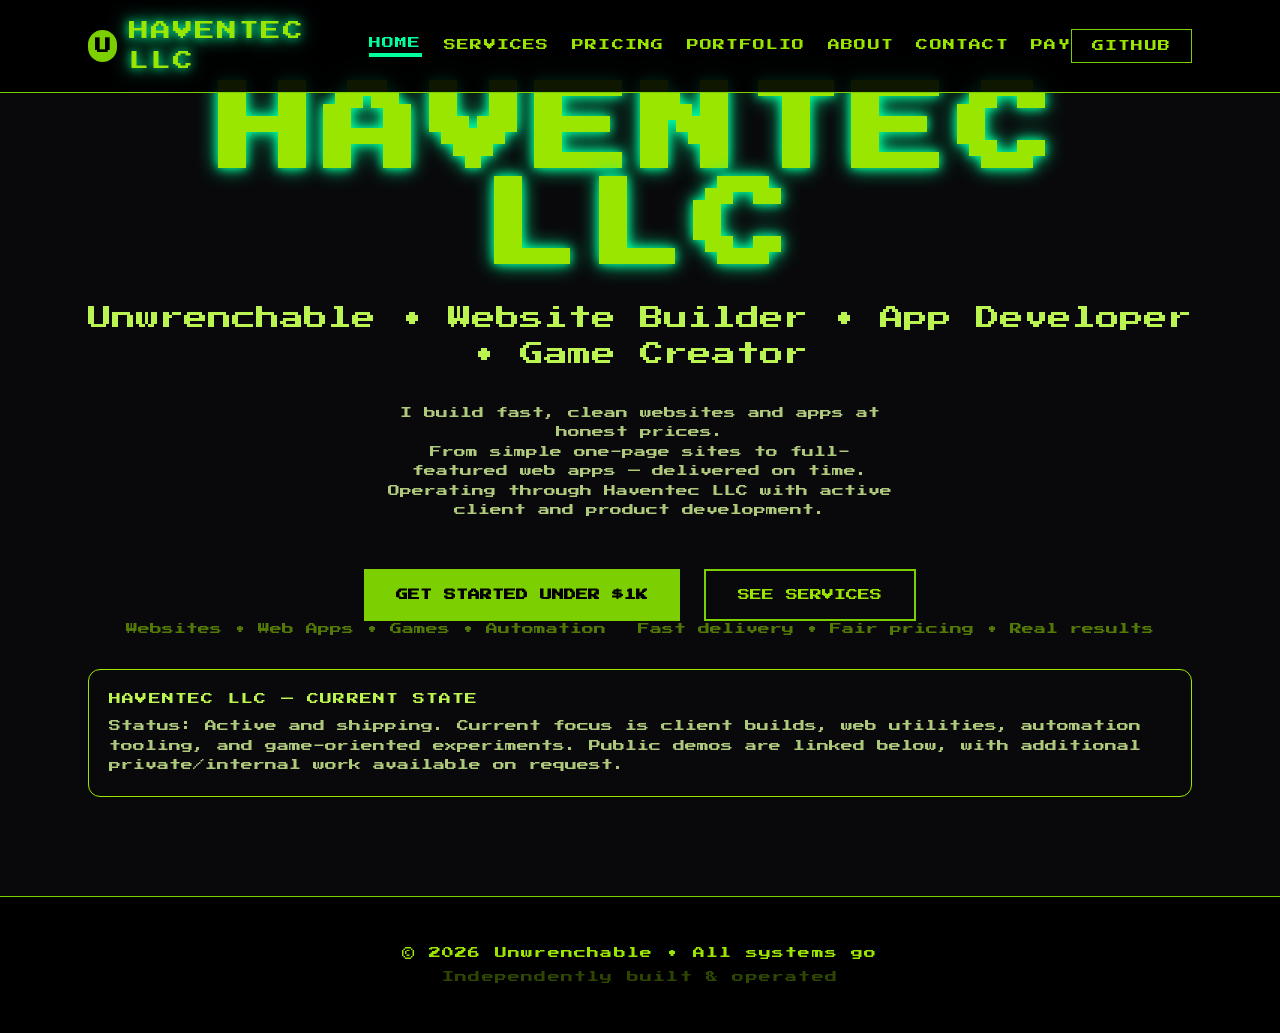
==== index.html @ 235227cc "Fix contact form 405 error and remove invalid frame-ancestors CSP directive Agent-Logs-Url: https://" ====
<!DOCTYPE html>
<html lang="en">
<head>
    <meta charset="UTF-8">
    <meta name="viewport" content="width=device-width, initial-scale=1.0">
    <meta http-equiv="Content-Security-Policy" content="default-src 'self'; script-src 'self' 'unsafe-inline'; style-src 'self' 'unsafe-inline'; img-src 'self' data:; font-src 'self'; connect-src 'self' https://api.github.com https://unwrenchable-github-io.vercel.app; base-uri 'self'; form-action 'self'">
    <title>Unwrenchable | Web Developer & App Builder</title>
    <meta name="description" content="Unwrenchable builds fast, modern websites and full-stack apps. Freelance web developer specialising in pixel-perfect UI, e-commerce, and interactive experiences.">
    <link rel="canonical" href="https://unwrenchable.github.io/">
    <!-- Open Graph -->
    <meta property="og:type"        content="website">
    <meta property="og:url"         content="https://unwrenchable.github.io/">
    <meta property="og:title"       content="Unwrenchable | Web Developer & App Builder">
    <meta property="og:description" content="Fast, modern websites and full-stack apps. Freelance web developer — let's build something.">
    <meta property="og:image"       content="https://unwrenchable.github.io/assets/img/og-preview.png">
    <!-- Twitter Card -->
    <meta name="twitter:card"        content="summary_large_image">
    <meta name="twitter:site"        content="@AtomicFizzCaps">
    <meta name="twitter:title"       content="Unwrenchable | Web Developer & App Builder">
    <meta name="twitter:description" content="Fast, modern websites and full-stack apps. Freelance web developer — let's build something.">
    <meta name="twitter:image"       content="https://unwrenchable.github.io/assets/img/og-preview.png">
    <!-- Favicon (inline SVG — no external file needed) -->
    <link rel="icon" type="image/svg+xml" href="data:image/svg+xml,<svg xmlns='http://www.w3.org/2000/svg' viewBox='0 0 32 32'><rect width='32' height='32' fill='%23000'/><text x='50%25' y='50%25' dominant-baseline='central' text-anchor='middle' font-size='20' fill='%2300ff9d'>U</text></svg>">
    <link rel="stylesheet" href="assets/css/tailwind.min.css">
    <link rel="stylesheet" href="assets/css/press-start-2p.css">
    <link rel="stylesheet" href="assets/css/all.min.css">
    <style>
        body { font-family: 'Press Start 2P', monospace; }
        /* Ensure form elements inherit the custom font */
        input, textarea, select, button { font-family: inherit; }
        .neon-text { text-shadow: 0 0 10px #00ff9d, 0 0 20px #00ff9d; }
        .tab-active { border-bottom: 4px solid #00ff9d; color: #00ff9d; }
        .hidden-easter { display: none; }
        .package-btn { border: 1px solid rgba(132, 204, 22, 0.3); background: rgba(24, 24, 27, 0.9); border-radius: 0.75rem; }
        .package-btn:hover { border-color: rgba(132, 204, 22, 0.8); }
        .package-btn-active { border-color: #84cc16; background: rgba(132, 204, 22, 0.12); box-shadow: 0 0 0 1px rgba(132, 204, 22, 0.25) inset; }
        .scope-chip { border: 1px solid rgba(132, 204, 22, 0.35); border-radius: 9999px; padding: 0.2rem 0.55rem; font-size: 0.58rem; letter-spacing: 0.08em; text-transform: uppercase; opacity: 0.85; }
        .scope-card { border: 1px solid rgba(132, 204, 22, 0.25); background: rgba(24, 24, 27, 0.9); border-radius: 1rem; padding: 1.5rem; }

        /* ── Responsive navigation ──────────────────────────────────────── */
        /* Mobile-first: show hamburger, hide desktop tabs & github link */
        #nav-tabs   { display: none; }
        #nav-github { display: none; }
        #mobile-menu-btn { display: flex; }

        /* Desktop (≥ 768 px): flip visibility */
        @media (min-width: 768px) {
            #nav-tabs   { display: flex; gap: 1rem; font-size: 0.7rem; }
            #nav-github { display: block; }
            #mobile-menu-btn { display: none; }
            #mobile-menu     { display: none !important; }
        }
        @media (min-width: 1024px) {
            #nav-tabs { gap: 1.4rem; font-size: 0.75rem; }
        }

        /* ── Responsive hero section ────────────────────────────────────── */
        /* Reduced letter-spacing on mobile to prevent overflow */
        .hero-title    { font-size: 1.5rem; line-height: 1; letter-spacing: 0.04em; }
        .hero-subtitle { font-size: 0.875rem; }
        .hero-ctas     { flex-direction: column; gap: 1rem; }
        .hero-tagline  { flex-direction: column; gap: 1rem; }

        @media (min-width: 640px) {
            .hero-title    { font-size: 3rem; letter-spacing: 0.1em; }
            .hero-subtitle { font-size: 1.5rem; }
            .hero-ctas     { flex-direction: row; gap: 1.5rem; }
            .hero-tagline  { flex-direction: row; gap: 2rem; }
        }
        @media (min-width: 768px) {
            .hero-title    { font-size: 4.5rem; }
            .hero-subtitle { font-size: 1.5rem; }
        }
        @media (min-width: 1024px) {
            .hero-title { font-size: 6rem; }
        }

        /* Active state indicator for mobile menu items */
        #mobile-menu .mob-tab-active {
            color: #00ff9d;
            opacity: 1;
            border-left: 3px solid #00ff9d;
            padding-left: 0.5rem;
        }
        @media print {
            body { background: #fff !important; color: #000 !important; }
            nav, footer, #easter-modal, .no-print { display: none !important; }
        }
    </style>
</head>
<body class="bg-zinc-950 text-lime-400 min-h-screen overflow-x-hidden">
    <!-- NAVBAR / TABS -->
    <nav class="fixed top-0 left-0 right-0 bg-black/90 border-b border-lime-500 z-50">
        <div class="max-w-6xl mx-auto px-6 py-4 flex items-center justify-between">
            <div class="flex items-center gap-3">
                <div class="w-8 h-8 bg-lime-500 rounded-full flex items-center justify-center text-black font-bold">U</div>
                <span class="tracking-widest neon-text" style="font-size:clamp(0.85rem,1.8vw,1.25rem)">HAVENTEC LLC</span>
            </div>

            <!-- Desktop tabs (shown via CSS on ≥ 768 px) -->
            <div id="nav-tabs" class="text-sm uppercase tracking-widest items-center">
                <button onclick="switchTab(0)" class="tab-btn tab-active" id="tab-0">HOME</button>
                <button onclick="switchTab(1)" class="tab-btn" id="tab-1">SERVICES</button>
                <button onclick="switchTab(2)" class="tab-btn" id="tab-2">PRICING</button>
                <button onclick="switchTab(3)" class="tab-btn" id="tab-3">PORTFOLIO</button>
                <button onclick="switchTab(4)" class="tab-btn" id="tab-4">ABOUT</button>
                <button onclick="switchTab(5)" class="tab-btn" id="tab-5">CONTACT</button>
                <button onclick="switchTab(6)" class="tab-btn" id="tab-6">PAY</button>
            </div>

            <div class="flex items-center gap-3">
                <!-- GitHub link (desktop only, shown via CSS on ≥ 768 px) -->
                <a id="nav-github" href="https://github.com/Unwrenchable" target="_blank"
                   class="px-5 py-2 border border-lime-500 hover:bg-lime-500 hover:text-black transition-all text-xs tracking-widest">
                    GITHUB
                </a>
                <!-- Hamburger button (mobile only, hidden via CSS on ≥ 768 px) -->
                <button id="mobile-menu-btn" onclick="toggleMobileMenu()"
                        class="items-center justify-center w-10 h-10 border border-lime-500/60 hover:border-lime-500 transition-all"
                        aria-label="Toggle navigation menu">
                    <i id="mobile-menu-icon" class="fa-solid fa-bars"></i>
                </button>
            </div>
        </div>

        <!-- Mobile dropdown menu -->
        <div id="mobile-menu" class="hidden border-t border-lime-500/30 px-6 pb-4">
            <div class="flex flex-col pt-4 gap-1 text-xs uppercase tracking-widest">
                <button onclick="switchTab(0)" class="text-left py-3 border-b border-lime-500/20 opacity-70 hover:opacity-100 transition-all">HOME</button>
                <button onclick="switchTab(1)" class="text-left py-3 border-b border-lime-500/20 opacity-70 hover:opacity-100 transition-all">SERVICES</button>
                <button onclick="switchTab(2)" class="text-left py-3 border-b border-lime-500/20 opacity-70 hover:opacity-100 transition-all">PRICING</button>
                <button onclick="switchTab(3)" class="text-left py-3 border-b border-lime-500/20 opacity-70 hover:opacity-100 transition-all">PORTFOLIO</button>
                <button onclick="switchTab(4)" class="text-left py-3 border-b border-lime-500/20 opacity-70 hover:opacity-100 transition-all">ABOUT</button>
                <button onclick="switchTab(5)" class="text-left py-3 border-b border-lime-500/20 opacity-70 hover:opacity-100 transition-all">CONTACT</button>
                <button onclick="switchTab(6)" class="text-left py-3 border-b border-lime-500/20 opacity-70 hover:opacity-100 transition-all">PAY</button>
                <a href="https://github.com/Unwrenchable" target="_blank"
                   class="block py-3 opacity-70 hover:opacity-100 transition-all">GITHUB ↗</a>
            </div>
        </div>
    </nav>

    <div class="pt-20 max-w-6xl mx-auto px-6 pb-24">

        <!-- TAB CONTENTS -->
        
        <!-- HOME / HERO -->
        <div id="content-0" class="tab-content">
            <div class="min-h-[80vh] flex flex-col items-center justify-center text-center">
                <h1 class="hero-title font-bold neon-text mb-6">HAVENTEC LLC</h1>
                <p class="hero-subtitle text-lime-300 mb-8">Unwrenchable • Website Builder • App Developer • Game Creator</p>
                <p class="max-w-lg text-lime-200/80 mb-12 text-xs leading-relaxed">I build fast, clean websites and apps at honest prices.<br>From simple one-page sites to full-featured web apps — delivered on time.<br>Operating through Haventec LLC with active client and product development.</p>

                <div class="flex hero-ctas">
                    <button onclick="switchTab(2)"
                            class="px-8 py-4 bg-lime-500 text-black font-bold hover:scale-105 transition-all text-xs">
                        GET STARTED UNDER $1K
                    </button>
                    <button onclick="switchTab(1)"
                            class="px-8 py-4 border-2 border-lime-500 hover:bg-lime-500/10 transition-all text-xs">
                        SEE SERVICES
                    </button>
                </div>

                <div class="mt-16 text-xs opacity-50 flex hero-tagline">
                    <div>Websites • Web Apps • Games • Automation</div>
                    <div>Fast delivery • Fair pricing • Real results</div>
                </div>

                <div class="mt-8 max-w-3xl w-full bg-zinc-900/60 border border-lime-500/40 rounded-xl p-5 text-left text-xs leading-relaxed">
                    <div class="text-lime-300 mb-2 tracking-widest">HAVENTEC LLC — CURRENT STATE</div>
                    <div class="text-lime-200/80">Status: Active and shipping. Current focus is client builds, web utilities, automation tooling, and game-oriented experiments. Public demos are linked below, with additional private/internal work available on request.</div>
                </div>
            </div>
        </div>

        <!-- SERVICES -->
        <div id="content-1" class="tab-content hidden">
            <h2 class="text-5xl mb-12 text-center neon-text">SERVICES</h2>
            <p class="text-center text-xs opacity-70 mb-10 max-w-3xl mx-auto">Clear, staged builds so you can choose what fits now and scale the project as your goals expand.</p>
            
            <div class="grid md:grid-cols-2 gap-8">
                <!-- Starter Package Highlight -->
                <div class="bg-zinc-900 border border-lime-500 p-8 rounded-xl">
                    <div class="uppercase text-xs tracking-widest mb-2">NEW → ENTRY POINT</div>
                    <h3 class="text-3xl mb-4">LAUNCH PAD STARTER</h3>
                    <p class="text-lime-300 text-xl mb-6">$750 – $950 one-time</p>
                    <ul class="space-y-3 text-sm">
                        <li class="flex items-start gap-3"><i class="fa-solid fa-check mt-1"></i> 1–3 page website or landing page</li>
                        <li class="flex items-start gap-3"><i class="fa-solid fa-check mt-1"></i> Looks great on phones &amp; tablets</li>
                        <li class="flex items-start gap-3"><i class="fa-solid fa-check mt-1"></i> Easy to find on Google</li>
                        <li class="flex items-start gap-3"><i class="fa-solid fa-check mt-1"></i> Contact form + visitor tracking</li>
                        <li class="flex items-start gap-3"><i class="fa-solid fa-check mt-1"></i> Scope map + delivery plan + full handover</li>
                    </ul>
                    <button onclick="switchTab(2)" class="mt-8 w-full py-4 bg-lime-500 text-black font-bold">GET THIS PACKAGE →</button>
                </div>

                <!-- Full Services -->
                <div class="space-y-8">
                    <div class="bg-zinc-900 p-8 rounded-xl">
                        <h4 class="text-xl mb-2">Website Design &amp; Management</h4>
                        <p class="text-lime-200/70">Custom websites built from scratch. Ongoing maintenance available.</p>
                    </div>
                    <div class="bg-zinc-900 p-8 rounded-xl">
                        <h4 class="text-xl mb-2">Full Stack Web &amp; Apps</h4>
                        <p class="text-lime-200/70">Full web apps, online tools, dashboards, and member portals — built to work.</p>
                    </div>
                    <div class="bg-zinc-900 p-8 rounded-xl">
                        <h4 class="text-xl mb-2">Interactive / Game Logic Prototypes</h4>
                        <p class="text-lime-200/70">Browser-based games, puzzles, and interactive experiences.</p>
                    </div>
                    <div class="bg-zinc-900 p-8 rounded-xl">
                        <h4 class="text-xl mb-2">Cryptocurrency &amp; Blockchain (on request)</h4>
                        <p class="text-lime-200/70">Blockchain and crypto projects available on request.</p>
                    </div>
                </div>
            </div>
        </div>

        <!-- PRICING -->
        <div id="content-2" class="tab-content hidden">
            <h2 class="text-5xl mb-12 text-center neon-text">PRICING &amp; PROJECT SCOPE</h2>
            
            <!-- Starter -->
            <div class="bg-gradient-to-br from-lime-900 to-black border-2 border-lime-400 p-10 rounded-3xl mb-12">
                <div class="flex justify-between items-start">
                    <div>
                        <span class="uppercase text-xs bg-lime-400 text-black px-4 py-1 rounded">STARTER PACKAGE</span>
                        <h3 class="text-4xl mt-4">LAUNCH PAD</h3>
                        <p class="text-5xl font-bold mt-2">$750 – $950</p>
                    </div>
                    <div class="text-right text-sm">
                        1–3 pages<br>1–2 weeks<br>Best for first launch
                    </div>
                </div>
            </div>

            <div class="grid md:grid-cols-3 gap-6 text-sm">
                <div class="scope-card">
                    <h4 class="text-xl mb-3">Website Design</h4>
                    <p class="text-xs opacity-70 mb-5">For businesses that need a strong online home and clear lead flow.</p>
                    <ul class="space-y-4">
                        <li><strong>Basic</strong> – $1,800–$2,800<br><span class="opacity-70 text-xs">3–5 page site, launch-ready brand layout</span></li>
                        <li><strong>Standard</strong> – $3,500–$5,500<br><span class="opacity-70 text-xs">6–10 pages, conversion flow, stronger SEO setup</span></li>
                        <li><strong>Premium</strong> – $6,500–$9,500<br><span class="opacity-70 text-xs">Custom UX, integrations, long-term growth structure</span></li>
                    </ul>
                </div>
                <div class="scope-card">
                    <h4 class="text-xl mb-3">Full Stack Apps</h4>
                    <p class="text-xs opacity-70 mb-5">For internal tools, client portals, automations, and custom workflows.</p>
                    <ul class="space-y-4">
                        <li><strong>Starter App</strong> – $5k–$8k<br><span class="opacity-70 text-xs">MVP core features + auth + dashboard</span></li>
                        <li><strong>Standard</strong> – $9k–$16k<br><span class="opacity-70 text-xs">Advanced workflows, external APIs, reporting</span></li>
                        <li><strong>Premium</strong> – $18k–$30k+<br><span class="opacity-70 text-xs">Multi-role platform, scale architecture, automation layers</span></li>
                    </ul>
                </div>
                <div class="scope-card">
                    <h4 class="text-xl mb-3">Game / Interactive</h4>
                    <p class="text-xs opacity-70 mb-5">For experiential prototypes, gameplay loops, and branded interactions.</p>
                    <ul class="space-y-4">
                        <li><strong>Blueprint</strong> – $2k–$3.5k<br><span class="opacity-70 text-xs">Mechanic design + clickable concept</span></li>
                        <li><strong>Prototype Build</strong> – $4.5k–$9k<br><span class="opacity-70 text-xs">Playable browser build + feedback-ready milestone</span></li>
                    </ul>
                </div>
            </div>

            <div class="mt-8 bg-zinc-900/80 border border-lime-500/30 p-6 rounded-2xl">
                <div class="text-xs tracking-widest opacity-60 mb-4">HOW PROJECTS SCALE</div>
                <div class="grid md:grid-cols-4 gap-3 text-xs">
                    <div class="scope-chip text-center">1. Discovery + Scope</div>
                    <div class="scope-chip text-center">2. Build Sprint</div>
                    <div class="scope-chip text-center">3. Review + Revisions</div>
                    <div class="scope-chip text-center">4. Launch + Handover</div>
                </div>
            </div>

            <div class="mt-6 bg-zinc-900/70 border border-lime-500/20 p-6 rounded-2xl text-xs leading-relaxed">
                Need a custom scope? Share timeline, must-have features, and budget range to get a tailored package path before development starts.
            </div>
            
            <p class="text-center mt-12 text-xs opacity-70">50% upfront deposit • Fixed-price projects • Free discovery call • All prices USD 2026</p>
        </div>

        <!-- PORTFOLIO -->
        <div id="content-3" class="tab-content hidden">
            <h2 class="text-5xl mb-6 text-center neon-text">PORTFOLIO</h2>
            <p class="text-center text-xs opacity-70 mb-12 max-w-3xl mx-auto">A broader snapshot of live projects, prototypes, and active deployments showing the current operating state of Haventec LLC.</p>
            <div class="grid md:grid-cols-2 gap-8">
                <a href="https://atomicfizzcaps.xyz" target="_blank" class="group bg-zinc-900 p-8 rounded-2xl hover:border-lime-400 border border-transparent transition-all">
                    <div class="text-lime-300 text-sm mb-2">LIVE SITE</div>
                    <h4 class="text-2xl mb-3">atomicfizzcaps.xyz</h4>
                    <p class="text-lime-200/70">The Atomic Fizz Caps universe — game ecosystem, collector drops, and wasteland lore.</p>
                </a>

                <a href="https://anya-bikini.vercel.app/" target="_blank" class="group bg-zinc-900 p-8 rounded-2xl hover:border-lime-400 border border-transparent transition-all">
                    <div class="text-lime-300 text-sm mb-2">LIVE SITE</div>
                    <h4 class="text-2xl mb-3">AnyaBikini</h4>
                    <p class="text-lime-200/70">Clean, bold website for a bikini brand — fast, mobile-first, and sharp-looking.</p>
                </a>
                
                <a href="https://fluffy-memory.vercel.app/" target="_blank" class="group bg-zinc-900 p-8 rounded-2xl hover:border-lime-400 border border-transparent transition-all">
                    <div class="text-lime-300 text-sm mb-2">INTERACTIVE TOOL</div>
                    <h4 class="text-2xl mb-3">fluffy-memory</h4>
                    <p class="text-lime-200/70">Medical aid finder web app – helps users locate insurance-accepted programs.</p>
                </a>
                
                <a href="https://9dttt.com" target="_blank" class="group bg-zinc-900 p-8 rounded-2xl hover:border-lime-400 border border-transparent transition-all">
                    <div class="text-lime-300 text-sm mb-2">GAME PROTOTYPE</div>
                    <h4 class="text-2xl mb-3">9D Tic-Tac-Toe</h4>
                    <p class="text-lime-200/70">A unique twist on Tic-Tac-Toe with multiple boards. Surprisingly deep strategy and a ton of fun.</p>
                </a>
                
                <a href="https://overseer-bot-ai.onrender.com/" target="_blank" class="group bg-zinc-900 p-8 rounded-2xl hover:border-lime-400 border border-transparent transition-all">
                    <div class="text-lime-300 text-sm mb-2">AUTOMATION</div>
                    <h4 class="text-2xl mb-3">overseer-bot-ai</h4>
                    <p class="text-lime-200/70">A smart automation tool that handles repetitive tasks and workflows automatically.</p>
                </a>

                <a href="https://improved-enigma-dpq2.onrender.com" target="_blank" class="group bg-zinc-900 p-8 rounded-2xl hover:border-lime-400 border border-transparent transition-all">
                    <div class="text-lime-300 text-sm mb-2">LIVE TOOL</div>
                    <h4 class="text-2xl mb-3">improved-enigma</h4>
                    <p class="text-lime-200/70">File converter and utility tool — clean, fast, and practical.</p>
                </a>

                <a href="https://reverse-phone-search.vercel.app/" target="_blank" class="group bg-zinc-900 p-8 rounded-2xl hover:border-lime-400 border border-transparent transition-all">
                    <div class="text-lime-300 text-sm mb-2">LIVE TOOL</div>
                    <h4 class="text-2xl mb-3">Reverse Phone Search</h4>
                    <p class="text-lime-200/70">Lookup tool for phone number details and spam/carrier insights.</p>
                </a>

                <a href="https://htowncountry-com.onrender.com" target="_blank" class="group bg-zinc-900 p-8 rounded-2xl hover:border-lime-400 border border-transparent transition-all">
                    <div class="text-lime-300 text-sm mb-2">LIVE SITE</div>
                    <h4 class="text-2xl mb-3">htowncountry.com build</h4>
                    <p class="text-lime-200/70">Responsive landing-page style deployment and hosting showcase.</p>
                </a>

                <a href="https://speedrouter.onrender.com/" target="_blank" class="group bg-zinc-900 p-8 rounded-2xl hover:border-lime-400 border border-transparent transition-all">
                    <div class="text-lime-300 text-sm mb-2">NETWORK TOOLING</div>
                    <h4 class="text-2xl mb-3">speedRouter</h4>
                    <p class="text-lime-200/70">Router and modem optimization/security concept with deployment support.</p>
                </a>

                <a href="https://fizzswap-unwrenchable.vercel.app/" target="_blank" class="group bg-zinc-900 p-8 rounded-2xl hover:border-lime-400 border border-transparent transition-all">
                    <div class="text-lime-300 text-sm mb-2">CHAIN PROTOTYPE</div>
                    <h4 class="text-2xl mb-3">FizzSwap</h4>
                    <p class="text-lime-200/70">Early-stage DEX concept aligned with game ecosystem utility.</p>
                </a>

                <a href="https://cookbook-unwrenchable.vercel.app/" target="_blank" class="group bg-zinc-900 p-8 rounded-2xl hover:border-lime-400 border border-transparent transition-all">
                    <div class="text-lime-300 text-sm mb-2">R&amp;D APP</div>
                    <h4 class="text-2xl mb-3">cookbook</h4>
                    <p class="text-lime-200/70">Rapid testbed for cross-chain ideas, experiments, and iterative development.</p>
                </a>
            </div>
            <p class="text-center mt-12 text-xs opacity-50">Live apps hosted via Vercel and Render • More private/internal projects available on request</p>
        </div>

        <!-- ABOUT -->
        <div id="content-4" class="tab-content hidden">
            <h2 class="text-5xl mb-12 text-center neon-text">WHO IS UNWRENCHABLE?</h2>
            <div class="max-w-2xl mx-auto text-lime-200/80 leading-relaxed text-lg">
                <p class="mb-8">Unwrenchable is the operating identity behind Haventec LLC — focused on websites, web apps, digital tools, and interactive products.</p>
                <p class="mb-8">Current mode: active delivery and ongoing product R&amp;D, with public demos for live work and private builds for select clients.</p>
                <p>No agency bloat. No fluff. Just clean code, fast delivery, and real functionality.</p>
            </div>
        </div>

        <!-- CONTACT -->
        <div id="content-5" class="tab-content hidden">
            <h2 class="text-5xl mb-12 text-center neon-text">GET IN TOUCH</h2>
            <div class="max-w-md mx-auto bg-zinc-900 p-10 rounded-3xl">
                <form id="contact-form" class="space-y-6">
                    <input type="text" name="name" placeholder="YOUR NAME" autocomplete="name" class="w-full bg-black border border-lime-500 p-4 text-lime-400 placeholder-lime-400/50 focus:outline-none">
                    <input type="email" name="email" placeholder="EMAIL" autocomplete="email" class="w-full bg-black border border-lime-500 p-4 text-lime-400 placeholder-lime-400/50 focus:outline-none">
                    <textarea name="message" placeholder="PROJECT IDEA OR MESSAGE" rows="5" autocomplete="off" class="w-full bg-black border border-lime-500 p-4 text-lime-400 placeholder-lime-400/50 focus:outline-none"></textarea>
                    <button type="submit" id="contact-submit-btn"
                            class="w-full py-5 bg-lime-500 text-black font-bold hover:bg-lime-400 transition-all">
                        SEND MESSAGE
                    </button>
                </form>
                <div id="contact-success" class="hidden mt-4 p-4 border border-lime-500 text-center text-xs tracking-widest text-lime-400">
                    ✓ MESSAGE RECEIVED — EXPECT A REPLY WITHIN 48 HOURS
                </div>
                <div id="contact-error" class="hidden mt-4 p-4 border border-red-500/70 text-center text-xs tracking-widest text-red-300"></div>
            </div>
            <p class="text-center mt-8 text-xs opacity-50">Or reach out on GitHub or X (@AtomicFizzCaps).</p>
        </div>

        <!-- CHECKOUT / PAY -->
        <div id="content-6" class="tab-content hidden">
            <h2 class="text-5xl mb-4 text-center neon-text">CHECKOUT</h2>
            <p class="text-center text-xs opacity-50 mb-12">Secure payments &bull; Card + Crypto &bull; Invoice included</p>

            <div class="max-w-2xl mx-auto space-y-8">

                <!-- Step 1: Select Service -->
                <div class="bg-zinc-900 border border-lime-500 p-8 rounded-2xl">
                    <div class="text-xs tracking-widest mb-1 opacity-50">STEP 1</div>
                    <h3 class="text-xl mb-6">SELECT SERVICE</h3>
                    <div class="space-y-2" id="package-list">
                        <!-- rendered by JS -->
                    </div>
                </div>

                <!-- Step 2: Payment Method Toggle -->
                <div class="bg-zinc-900 p-8 rounded-2xl">
                    <div class="text-xs tracking-widest mb-1 opacity-50">STEP 2</div>
                    <h3 class="text-xl mb-6">PAYMENT METHOD</h3>
                    <div class="flex gap-4">
                        <button onclick="setPayMethod('card')" id="pay-card-btn"
                                class="flex-1 py-4 border-2 border-lime-500 bg-lime-500 text-black font-bold transition-all text-sm">
                            &#x1F4B3; CARD
                        </button>
                        <button onclick="setPayMethod('crypto')" id="pay-crypto-btn"
                                class="flex-1 py-4 border-2 border-lime-500 transition-all text-sm">
                            &#x20BF; CRYPTO
                        </button>
                    </div>
                </div>

                <!-- Card Payment (Stripe) -->
                <div id="card-panel" class="bg-zinc-900 p-8 rounded-2xl">
                    <div class="text-xs tracking-widest mb-1 opacity-50">PAY BY CARD</div>
                    <p class="text-xs opacity-60 mb-6 mt-2">Secure checkout. All major cards accepted &mdash; Visa, Mastercard, Amex.</p>
                    <div id="stripe-btn-wrap">
                        <!-- rendered by JS -->
                    </div>
                    <p class="text-xs opacity-40 mt-6">&#x1F512; Encrypted &bull; Your card details are handled securely &bull; You never leave the secure checkout page</p>
                    <!-- SETUP INSTRUCTIONS (remove this comment block once configured):
                         1. Create a Stripe account at stripe.com
                         2. Go to Payment Links and create one link per service package
                         3. Replace each stripeLink value in the PACKAGES array in the JS below
                         Example: https://buy.stripe.com/test_abc123
                    -->
                </div>

                <!-- Crypto Payment -->
                <div id="crypto-panel" class="bg-zinc-900 p-8 rounded-2xl hidden">
                    <div class="text-xs tracking-widest mb-1 opacity-50">PAY WITH CRYPTO</div>
                    <p class="text-xs opacity-60 mt-2 mb-6">Send the exact amount to one of the wallet addresses below, then message <a href="https://x.com/AtomicFizzCaps" target="_blank" class="text-lime-400 underline">@AtomicFizzCaps</a> on X with your payment confirmation to get started.</p>

                    <div class="space-y-4">
                        <!-- BTC -->
                        <div class="bg-black border border-lime-500/30 p-5 rounded-xl">
                            <div class="text-xs tracking-widest mb-3 opacity-70">BITCOIN (BTC)</div>
                            <div class="flex items-center gap-3">
                                <code id="btc-addr" class="text-lime-300 text-xs flex-1 break-all leading-relaxed"></code>
                                <button onclick="copyAddr('btc-addr', this)"
                                        class="px-3 py-2 border border-lime-500 text-xs tracking-widest hover:bg-lime-500 hover:text-black transition-all shrink-0">
                                    COPY
                                </button>
                            </div>
                        </div>

                        <!-- ETH / USDC -->
                        <div class="bg-black border border-lime-500/30 p-5 rounded-xl">
                            <div class="text-xs tracking-widest mb-3 opacity-70">ETHEREUM / USDC (ETH Network)</div>
                            <div class="flex items-center gap-3">
                                <code id="eth-addr" class="text-lime-300 text-xs flex-1 break-all leading-relaxed"></code>
                                <button onclick="copyAddr('eth-addr', this)"
                                        class="px-3 py-2 border border-lime-500 text-xs tracking-widest hover:bg-lime-500 hover:text-black transition-all shrink-0">
                                    COPY
                                </button>
                            </div>
                        </div>

                        <!-- USDC on Solana -->
                        <div class="bg-black border border-lime-500/30 p-5 rounded-xl">
                            <div class="text-xs tracking-widest mb-3 opacity-70">SOLANA / USDC (SOL Network)</div>
                            <div class="flex items-center gap-3">
                                <code id="sol-addr" class="text-lime-300 text-xs flex-1 break-all leading-relaxed"></code>
                                <button onclick="copyAddr('sol-addr', this)"
                                        class="px-3 py-2 border border-lime-500 text-xs tracking-widest hover:bg-lime-500 hover:text-black transition-all shrink-0">
                                    COPY
                                </button>
                            </div>
                        </div>
                    </div>

                    <div id="crypto-amount" class="mt-6 p-4 border border-lime-500/50 rounded-xl text-center text-sm">
                        <!-- filled by JS -->
                    </div>
                    <!-- SETUP INSTRUCTIONS (remove once configured):
                         Replace the placeholder addresses above (YOUR_BTC_ADDRESS_HERE etc.)
                         with your actual wallet addresses in the WALLETS object in the JS below.
                         For automated crypto invoicing consider: Coinbase Commerce (commerce.coinbase.com)
                         or NOWPayments (nowpayments.io) — both have free tiers.
                    -->
                </div>

                <!-- Invoice Generator -->
                <div class="bg-zinc-900 border border-lime-500/30 p-8 rounded-2xl">
                    <div class="text-xs tracking-widest mb-1 opacity-50">INVOICE</div>
                    <h3 class="text-xl mb-6">GENERATE INVOICE</h3>
                    <div class="space-y-4">
                        <input type="text" id="inv-name" placeholder="CLIENT NAME / COMPANY" autocomplete="name"
                               class="w-full bg-black border border-lime-500 p-4 text-lime-400 placeholder-lime-400/50 focus:outline-none text-xs tracking-widest">
                        <input type="email" id="inv-email" placeholder="CLIENT EMAIL" autocomplete="email"
                               class="w-full bg-black border border-lime-500 p-4 text-lime-400 placeholder-lime-400/50 focus:outline-none text-xs tracking-widest">
                        <input type="text" id="inv-project" placeholder="PROJECT NOTES (optional)" autocomplete="off"
                               class="w-full bg-black border border-lime-500 p-4 text-lime-400 placeholder-lime-400/50 focus:outline-none text-xs tracking-widest">
                    </div>
                    <button onclick="openInvoice()"
                            class="mt-6 w-full py-4 border border-lime-500 hover:bg-lime-500 hover:text-black transition-all text-sm font-bold tracking-widest">
                        GENERATE &amp; PRINT INVOICE &#x2192;
                    </button>
                </div>

            </div>
        </div>

    </div>

    <!-- FOOTER -->
    <footer class="bg-black border-t border-lime-500 py-12 text-center text-xs tracking-widest">
        <p>© 2026 Unwrenchable • All systems go</p>
        <p class="mt-2 opacity-30">Independently built &amp; operated</p>
    </footer>

    <!-- EASTER EGG MODAL: JS adds 'flex' when showing and removes it when hiding -->
    <div id="easter-modal" class="hidden fixed inset-0 bg-black/90 items-center justify-center z-[999]">
        <div class="bg-zinc-900 border-4 border-lime-400 p-12 max-w-md text-center rounded-3xl">
            <h3 class="text-4xl mb-6 neon-text">EASTER EGG UNLOCKED</h3>
            <p class="text-lime-300 leading-relaxed mb-8">
                You found the hidden transmission.<br><br>
                My pride and joy — the real wasteland project — is still buried deep in the game.<br>
                Keep exploring. The Vault-77 GPS awaits discovery.
            </p>
            <button onclick="closeEaster()" 
                    class="px-8 py-3 border border-lime-400 hover:bg-lime-400 hover:text-black transition-all">
                RETURN TO SURFACE
            </button>
        </div>
    </div>

    <script>
        // Tab system
        let currentTab = 0;
        const tabs = document.querySelectorAll('.tab-btn');
        const contents = document.querySelectorAll('.tab-content');

        function switchTab(n) {
            tabs.forEach(t => t.classList.remove('tab-active'));
            tabs[n].classList.add('tab-active');

            contents.forEach(c => c.classList.add('hidden'));
            contents[n].classList.remove('hidden');
            currentTab = n;

            // Sync mobile menu active indicator (buttons only, not the GitHub link)
            document.querySelectorAll('#mobile-menu button').forEach((b, i) => {
                b.classList.toggle('mob-tab-active', i === n);
            });

            // Close mobile menu whenever a tab is selected
            const menu = document.getElementById('mobile-menu');
            if (!menu.classList.contains('hidden')) {
                menu.classList.add('hidden');
                document.getElementById('mobile-menu-icon').className = 'fa-solid fa-bars';
            }
        }

        function toggleMobileMenu() {
            const menu = document.getElementById('mobile-menu');
            const icon = document.getElementById('mobile-menu-icon');
            const isOpen = !menu.classList.contains('hidden');
            menu.classList.toggle('hidden');
            icon.className = isOpen ? 'fa-solid fa-bars' : 'fa-solid fa-xmark';
        }

        // ── CONTACT FORM CONFIG ────────────────────────────────────────────────
        // The API URL below should be updated to your deployed Vercel function URL
        // e.g., https://your-app-name.vercel.app/api/contact
        const CONTACT_API_URL = 'https://unwrenchable-github-io.vercel.app/api/contact';

        // Contact form — submits to serverless API which creates GitHub Issue
        document.getElementById('contact-form').addEventListener('submit', async function(e) {
            e.preventDefault();
            const name    = (this.elements['name'].value    || '').trim();
            const email   = (this.elements['email'].value   || '').trim();
            const message = (this.elements['message'].value || '').trim();

            if (!name || !message) return;

            const btn     = document.getElementById('contact-submit-btn');
            const success = document.getElementById('contact-success');
            const error   = document.getElementById('contact-error');
            error.classList.add('hidden');
            error.textContent = '';
            btn.textContent = 'SENDING…';
            btn.disabled = true;

            try {
                const res = await fetch(CONTACT_API_URL, {
                    method: 'POST',
                    headers: {
                        'Content-Type': 'application/json',
                    },
                    body: JSON.stringify({ name, email, message }),
                });

                const data = await res.json();

                if (res.ok && data.success) {
                    btn.textContent = 'SENT ✓';
                    success.classList.remove('hidden');
                    setTimeout(() => {
                        btn.textContent = 'SEND MESSAGE';
                        btn.disabled = false;
                        success.classList.add('hidden');
                        this.reset();
                    }, 4000);
                } else {
                    btn.textContent = 'ERROR — TRY AGAIN';
                    btn.disabled = false;
                    error.textContent = `SEND FAILED: ${data.error || 'Unknown error'}`;
                    error.classList.remove('hidden');
                }
            } catch (err) {
                btn.textContent = 'ERROR — TRY AGAIN';
                btn.disabled = false;
                error.textContent = 'NETWORK ERROR. PLEASE TRY AGAIN.';
                error.classList.remove('hidden');
            }
        });

        // KONAMI CODE EASTER EGG (↑ ↑ ↓ ↓ ← → ← → B A)
        let konamiCode = [];
        const secretCode = ['ArrowUp','ArrowUp','ArrowDown','ArrowDown','ArrowLeft','ArrowRight','ArrowLeft','ArrowRight','KeyB','KeyA'];
        
        document.addEventListener('keydown', (e) => {
            konamiCode.push(e.code);
            if (konamiCode.length > secretCode.length) konamiCode.shift();
            
            if (JSON.stringify(konamiCode) === JSON.stringify(secretCode)) {
                document.getElementById('easter-modal').classList.remove('hidden');
                document.getElementById('easter-modal').classList.add('flex');
                konamiCode = [];
            }
        });

        function closeEaster() {
            document.getElementById('easter-modal').classList.add('hidden');
            document.getElementById('easter-modal').classList.remove('flex');
        }

        // Keyboard hint in console
        console.log("%c👾 KONAMI CODE ENABLED: ↑↑↓↓←→←→BA to reveal secret wasteland message", "color:#00ff9d; font-family:monospace");

        // ─── CHECKOUT / PAYMENT SYSTEM ───────────────────────────────────────

        // !! CONFIGURE YOUR PAYMENT LINKS & WALLET ADDRESSES HERE !!

        const PACKAGES = [
            { id: 'starter', label: 'Launch Pad Starter', price: 750, priceMax: 950, stage: 'Stage 1 • Quick launch', scope: 'Best for first website launch and fast validation', timeline: 'Typical timeline: 1–2 weeks', stripeLink: 'https://buy.stripe.com/YOUR_LINK_STARTER' },
            { id: 'web-basic', label: 'Website Design \u2013 Basic', price: 1800, priceMax: 2800, stage: 'Stage 2 • Foundation', scope: 'Best for growing local businesses and service brands', timeline: 'Typical timeline: 2–3 weeks', stripeLink: 'https://buy.stripe.com/YOUR_LINK_WEB_BASIC' },
            { id: 'web-std', label: 'Website Design \u2013 Standard', price: 3500, priceMax: 5500, stage: 'Stage 3 • Growth', scope: 'Best for lead generation and conversion-focused flows', timeline: 'Typical timeline: 3–5 weeks', stripeLink: 'https://buy.stripe.com/YOUR_LINK_WEB_STD' },
            { id: 'web-prem', label: 'Website Design \u2013 Premium', price: 6500, priceMax: 9500, stage: 'Stage 4 • Scale', scope: 'Best for custom UX, integrations, and premium positioning', timeline: 'Typical timeline: 5–8 weeks', stripeLink: 'https://buy.stripe.com/YOUR_LINK_WEB_PREM' },
            { id: 'app-basic', label: 'Full Stack App \u2013 Starter', price: 5000, priceMax: 8000, stage: 'App MVP', scope: 'Best for launching a focused tool with core workflows', timeline: 'Typical timeline: 4–7 weeks', stripeLink: 'https://buy.stripe.com/YOUR_LINK_APP_BASIC' },
            { id: 'app-std', label: 'Full Stack App \u2013 Standard', price: 9000, priceMax: 16000, stage: 'App Expansion', scope: 'Best for mature workflows, APIs, and team operations', timeline: 'Typical timeline: 7–12 weeks', stripeLink: 'https://buy.stripe.com/YOUR_LINK_APP_STD' },
            { id: 'game-bp', label: 'Game / Interactive \u2013 Blueprint', price: 2000, priceMax: 3500, stage: 'Interactive Concept', scope: 'Best for prototype testing and concept validation', timeline: 'Typical timeline: 2–4 weeks', stripeLink: 'https://buy.stripe.com/YOUR_LINK_GAME' },
        ];

        // Replace these with your actual wallet addresses
        const WALLETS = {
            btc: 'YOUR_BTC_ADDRESS_HERE',
            eth: 'YOUR_ETH_EVM_ADDRESS_HERE',
            sol: 'YOUR_SOLANA_ADDRESS_HERE',
        };

        let selectedPkg = PACKAGES[0];
        let payMethod = 'card';

        function initCheckout() {
            const list = document.getElementById('package-list');
            list.innerHTML = PACKAGES.map((pkg, i) => `
                <button onclick="selectPkg(${i})" id="pkg-btn-${i}"
                        class="package-btn w-full text-left px-4 py-3 transition-all text-xs ${i === 0 ? 'package-btn-active' : ''}">
                    <span class="flex justify-between gap-4 items-start">
                        <span>
                            <span class="block text-[10px] opacity-60 mb-1 tracking-widest">${pkg.stage}</span>
                            <span class="block">${pkg.label}</span>
                            <span class="block opacity-65 text-[10px] mt-1">${pkg.scope}</span>
                            <span class="block opacity-50 text-[10px] mt-1">${pkg.timeline}</span>
                        </span>
                        <span class="text-lime-300 shrink-0">$${pkg.price.toLocaleString()}${pkg.priceMax ? '\u2013$' + pkg.priceMax.toLocaleString() : ''}</span>
                    </span>
                </button>`
            ).join('');

            document.getElementById('btc-addr').textContent = WALLETS.btc;
            document.getElementById('eth-addr').textContent = WALLETS.eth;
            document.getElementById('sol-addr').textContent = WALLETS.sol;

            renderStripeBtn();
            renderCryptoAmount();
        }

        function selectPkg(i) {
            selectedPkg = PACKAGES[i];
            PACKAGES.forEach((_, j) => {
                const b = document.getElementById('pkg-btn-' + j);
                b.className = 'package-btn w-full text-left px-4 py-3 transition-all text-xs ' +
                    (j === i ? 'package-btn-active' : '');
            });
            renderStripeBtn();
            renderCryptoAmount();
        }

        function renderStripeBtn() {
            const wrap = document.getElementById('stripe-btn-wrap');
            const isPlaceholder = selectedPkg.stripeLink.includes('YOUR_LINK');
            if (isPlaceholder) {
                wrap.innerHTML = `
                    <div class="border border-lime-500/30 p-6 text-center rounded-xl">
                        <p class="text-xs opacity-70 mb-2">Stripe Payment Link not yet configured.</p>
                        <p class="text-xs opacity-50">Replace the <code>stripeLink</code> values in the PACKAGES array with your Stripe Payment Link URLs.</p>
                        <p class="text-xs opacity-50 mt-2">Create them at <strong>dashboard.stripe.com &rarr; Payment Links</strong></p>
                    </div>`;
            } else {
                wrap.innerHTML = `
                    <a href="${selectedPkg.stripeLink}" target="_blank" rel="noopener"
                       class="block w-full py-5 bg-lime-500 text-black font-bold text-center hover:bg-lime-400 transition-all text-sm tracking-widest">
                        PAY WITH CARD &mdash; ${selectedPkg.label} &rarr;
                    </a>
                    <p class="text-xs opacity-50 text-center mt-3">Opens Stripe secure checkout in a new tab</p>`;
            }
        }

        function renderCryptoAmount() {
            const el = document.getElementById('crypto-amount');
            const lo = '$' + selectedPkg.price.toLocaleString();
            const hi = selectedPkg.priceMax ? '\u2013$' + selectedPkg.priceMax.toLocaleString() : '';
            el.innerHTML = `<span class="opacity-60 text-xs tracking-widest">AMOUNT FOR SELECTED PACKAGE</span><br>
                <span class="text-2xl font-bold text-lime-300 mt-2 inline-block">${lo}${hi}</span><br>
                <span class="text-xs opacity-50 mt-1 inline-block">50% deposit to start &bull; remainder on delivery</span>`;
        }

        function setPayMethod(method) {
            payMethod = method;
            const cardPanel   = document.getElementById('card-panel');
            const cryptoPanel = document.getElementById('crypto-panel');
            const cardBtn     = document.getElementById('pay-card-btn');
            const cryptoBtn   = document.getElementById('pay-crypto-btn');
            const activeClass = 'flex-1 py-4 border-2 border-lime-500 bg-lime-500 text-black font-bold transition-all text-sm';
            const inactiveClass = 'flex-1 py-4 border-2 border-lime-500 transition-all text-sm';
            if (method === 'card') {
                cardPanel.classList.remove('hidden');
                cryptoPanel.classList.add('hidden');
                cardBtn.className   = activeClass;
                cryptoBtn.className = inactiveClass;
            } else {
                cardPanel.classList.add('hidden');
                cryptoPanel.classList.remove('hidden');
                cryptoBtn.className = activeClass;
                cardBtn.className   = inactiveClass;
            }
        }

        function copyAddr(id, btn) {
            const text = document.getElementById(id).textContent;
            navigator.clipboard.writeText(text).then(() => {
                const orig = btn.textContent;
                btn.textContent = 'COPIED!';
                btn.style.background = 'rgba(0,255,157,0.25)';
                setTimeout(() => { btn.textContent = orig; btn.style.background = ''; }, 2000);
            });
        }

        // ─── INVOICE GENERATOR ────────────────────────────────────────────────

        // Invoice numbers start at 1001; persisted in localStorage across sessions
        const INVOICE_START = 1000;
        let invSeq = parseInt(localStorage.getItem('invSeq') || INVOICE_START, 10);

        function openInvoice() {
            const name    = document.getElementById('inv-name').value.trim()    || 'Client';
            const email   = document.getElementById('inv-email').value.trim()   || '';
            const project = document.getElementById('inv-project').value.trim() || '';
            const pkg     = selectedPkg;
            const lo      = pkg.price;
            const hi      = pkg.priceMax || pkg.price;
            const deposit = Math.round(lo * 0.5);
            const dateStr = new Date().toLocaleDateString('en-US', { year: 'numeric', month: 'long', day: 'numeric' });

            invSeq++;
            localStorage.setItem('invSeq', invSeq);
            const invNum = 'INV-' + String(invSeq).padStart(4, '0');

            const html = `<!DOCTYPE html>
<html lang="en">
<head>
<meta charset="UTF-8">
<title>${invNum} \u2013 Unwrenchable</title>
<style>
  * { box-sizing: border-box; margin: 0; padding: 0; }
  body { font-family: Arial, sans-serif; color: #111; background: #fff; padding: 48px; max-width: 800px; margin: auto; }
  .header { display: flex; justify-content: space-between; align-items: flex-start; margin-bottom: 48px; padding-bottom: 24px; border-bottom: 3px solid #111; }
  .brand h1 { font-size: 28px; font-weight: 900; letter-spacing: 4px; }
  .brand p  { font-size: 11px; color: #555; margin-top: 4px; }
  .inv-meta { text-align: right; }
  .inv-meta .label { font-size: 28px; font-weight: 900; letter-spacing: 4px; }
  .inv-meta p { font-size: 12px; color: #555; margin-top: 4px; }
  .bill-to { margin-bottom: 40px; }
  .bill-to .caption { font-size: 10px; letter-spacing: 3px; color: #888; text-transform: uppercase; margin-bottom: 8px; }
  .bill-to .client-name { font-size: 18px; font-weight: 700; }
  .bill-to .client-email { font-size: 13px; color: #555; }
  table { width: 100%; border-collapse: collapse; margin-bottom: 0; }
  th { text-align: left; font-size: 10px; letter-spacing: 3px; text-transform: uppercase; padding: 10px 0; border-bottom: 2px solid #111; }
  th:last-child { text-align: right; }
  td { padding: 16px 0; font-size: 14px; border-bottom: 1px solid #eee; vertical-align: top; }
  td:last-child { text-align: right; }
  .note { font-size: 11px; color: #777; margin-top: 4px; }
  tfoot td { border-bottom: none; border-top: 2px solid #111; padding-top: 14px; font-size: 14px; }
  .deposit-row td { font-size: 13px; color: #555; padding-top: 6px; border-top: none; }
  .total-row td { font-weight: 900; font-size: 20px; border-top: 2px solid #111; padding-top: 14px; }
  .footer-note { margin-top: 48px; padding-top: 24px; border-top: 1px solid #ddd; font-size: 11px; color: #777; line-height: 1.8; }
  .badge { display: inline-block; background: #a3e635; color: #000; font-size: 9px; letter-spacing: 2px; text-transform: uppercase; padding: 3px 8px; font-weight: 700; margin-top: 6px; }
  @media print {
    body { padding: 24px; }
    @page { margin: 1cm; }
  }
</style>
</head>
<body>
  <div class="header">
    <div class="brand">
      <h1>UNWRENCHABLE</h1>
      <p>Web Developer &bull; github.com/Unwrenchable</p>
      <p>x.com/AtomicFizzCaps &bull; Messages welcome</p>
    </div>
    <div class="inv-meta">
      <div class="label">INVOICE</div>
      <p><strong>${invNum}</strong></p>
      <p>Date: ${dateStr}</p>
      <p>Due: Within 7 days (50% upfront deposit)</p>
    </div>
  </div>

  <div class="bill-to">
    <div class="caption">Bill To</div>
    <div class="client-name">${escapeHtml(name)}</div>
    ${email ? `<div class="client-email">${escapeHtml(email)}</div>` : ''}
  </div>

  <table>
    <thead>
      <tr>
        <th>Description</th>
        <th>Amount (USD)</th>
      </tr>
    </thead>
    <tbody>
      <tr>
        <td>
          <strong>${escapeHtml(pkg.label)}</strong>
          ${project ? `<div class="note">${escapeHtml(project)}</div>` : ''}
        </td>
        <td>$${lo.toLocaleString()}${hi !== lo ? '&ndash;$' + hi.toLocaleString() : ''}</td>
      </tr>
    </tbody>
    <tfoot>
      <tr class="deposit-row">
        <td>50% Deposit Due Now</td>
        <td>$${deposit.toLocaleString()}</td>
      </tr>
      <tr class="total-row">
        <td>Total Project Value</td>
        <td>$${lo.toLocaleString()}${hi !== lo ? '&ndash;$' + hi.toLocaleString() : ''}</td>
      </tr>
    </tfoot>
  </table>

  <div class="footer-note">
    <p><strong>Payment Terms:</strong> 50% deposit required to begin &bull; Remainder due on delivery</p>
    <p><strong>Accepted:</strong> Credit/Debit Card &bull; Bitcoin (BTC) &bull; Ethereum / USDC &bull; Solana / USDC</p>
    <p>Message @AtomicFizzCaps on X or open a GitHub issue to confirm payment and get started.</p>
    <p style="margin-top:12px; font-size:10px; color:#bbb;">This invoice was generated by unwrenchable.github.io &bull; ${dateStr}</p>
  </div>
</body>
</html>`;

            const win = window.open('', '_blank', 'width=900,height=700');
            if (!win) {
                alert('Invoice could not open — please allow pop-ups for this site and try again.');
                return;
            }
            win.document.write(html);
            win.document.close();
            win.focus();
            setTimeout(() => win.print(), 600);
        }

        function escapeHtml(str) {
            return str.replace(/&/g,'&amp;').replace(/</g,'&lt;').replace(/>/g,'&gt;').replace(/"/g,'&quot;').replace(/'/g,'&#39;');
        }

        // Init
        switchTab(0);
        initCheckout();
    </script>
</body>
</html>
---- assets/css/press-start-2p.css ----
/* Press Start 2P - self-hosted via @fontsource/press-start-2p */
@font-face {
  font-family: 'Press Start 2P';
  font-style: normal;
  font-display: swap;
  font-weight: 400;
  src: url('../fonts/press-start-2p-latin-400-normal.woff2') format('woff2');
}
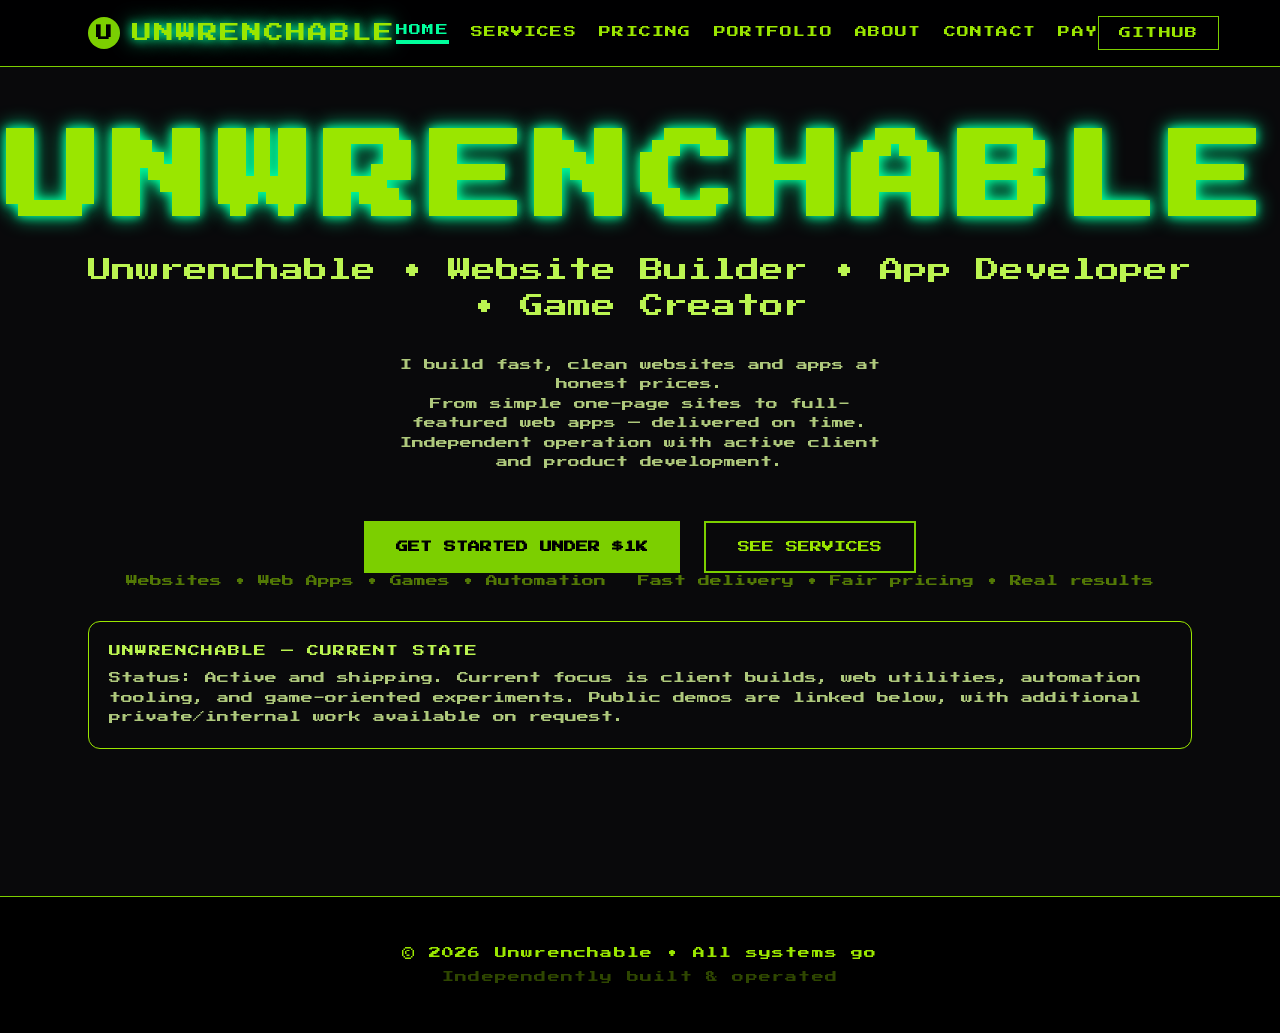
==== commit 9b900b74: "Fix Haventec branding and add file upload to contact form Agent-Logs-Url: https://github.com/Unwrenc" ====
--- a/index.html
+++ b/index.html
@@ -94,7 +94,7 @@
         <div class="max-w-6xl mx-auto px-6 py-4 flex items-center justify-between">
             <div class="flex items-center gap-3">
                 <div class="w-8 h-8 bg-lime-500 rounded-full flex items-center justify-center text-black font-bold">U</div>
-                <span class="tracking-widest neon-text" style="font-size:clamp(0.85rem,1.8vw,1.25rem)">HAVENTEC LLC</span>
+                <span class="tracking-widest neon-text" style="font-size:clamp(0.85rem,1.8vw,1.25rem)">UNWRENCHABLE</span>
             </div>
 
             <!-- Desktop tabs (shown via CSS on ≥ 768 px) -->
@@ -146,9 +146,9 @@
         <!-- HOME / HERO -->
         <div id="content-0" class="tab-content">
             <div class="min-h-[80vh] flex flex-col items-center justify-center text-center">
-                <h1 class="hero-title font-bold neon-text mb-6">HAVENTEC LLC</h1>
+                <h1 class="hero-title font-bold neon-text mb-6">UNWRENCHABLE</h1>
                 <p class="hero-subtitle text-lime-300 mb-8">Unwrenchable • Website Builder • App Developer • Game Creator</p>
-                <p class="max-w-lg text-lime-200/80 mb-12 text-xs leading-relaxed">I build fast, clean websites and apps at honest prices.<br>From simple one-page sites to full-featured web apps — delivered on time.<br>Operating through Haventec LLC with active client and product development.</p>
+                <p class="max-w-lg text-lime-200/80 mb-12 text-xs leading-relaxed">I build fast, clean websites and apps at honest prices.<br>From simple one-page sites to full-featured web apps — delivered on time.<br>Independent operation with active client and product development.</p>
 
                 <div class="flex hero-ctas">
                     <button onclick="switchTab(2)"
@@ -167,7 +167,7 @@
                 </div>
 
                 <div class="mt-8 max-w-3xl w-full bg-zinc-900/60 border border-lime-500/40 rounded-xl p-5 text-left text-xs leading-relaxed">
-                    <div class="text-lime-300 mb-2 tracking-widest">HAVENTEC LLC — CURRENT STATE</div>
+                    <div class="text-lime-300 mb-2 tracking-widest">UNWRENCHABLE — CURRENT STATE</div>
                     <div class="text-lime-200/80">Status: Active and shipping. Current focus is client builds, web utilities, automation tooling, and game-oriented experiments. Public demos are linked below, with additional private/internal work available on request.</div>
                 </div>
             </div>
@@ -283,7 +283,7 @@
         <!-- PORTFOLIO -->
         <div id="content-3" class="tab-content hidden">
             <h2 class="text-5xl mb-6 text-center neon-text">PORTFOLIO</h2>
-            <p class="text-center text-xs opacity-70 mb-12 max-w-3xl mx-auto">A broader snapshot of live projects, prototypes, and active deployments showing the current operating state of Haventec LLC.</p>
+            <p class="text-center text-xs opacity-70 mb-12 max-w-3xl mx-auto">A broader snapshot of live projects, prototypes, and active deployments showing the current operating state of Unwrenchable.</p>
             <div class="grid md:grid-cols-2 gap-8">
                 <a href="https://atomicfizzcaps.xyz" target="_blank" class="group bg-zinc-900 p-8 rounded-2xl hover:border-lime-400 border border-transparent transition-all">
                     <div class="text-lime-300 text-sm mb-2">LIVE SITE</div>
@@ -358,7 +358,7 @@
         <div id="content-4" class="tab-content hidden">
             <h2 class="text-5xl mb-12 text-center neon-text">WHO IS UNWRENCHABLE?</h2>
             <div class="max-w-2xl mx-auto text-lime-200/80 leading-relaxed text-lg">
-                <p class="mb-8">Unwrenchable is the operating identity behind Haventec LLC — focused on websites, web apps, digital tools, and interactive products.</p>
+                <p class="mb-8">Unwrenchable is an independent web dev operation — focused on websites, web apps, digital tools, and interactive products.</p>
                 <p class="mb-8">Current mode: active delivery and ongoing product R&amp;D, with public demos for live work and private builds for select clients.</p>
                 <p>No agency bloat. No fluff. Just clean code, fast delivery, and real functionality.</p>
             </div>
@@ -372,6 +372,12 @@
                     <input type="text" name="name" placeholder="YOUR NAME" autocomplete="name" class="w-full bg-black border border-lime-500 p-4 text-lime-400 placeholder-lime-400/50 focus:outline-none">
                     <input type="email" name="email" placeholder="EMAIL" autocomplete="email" class="w-full bg-black border border-lime-500 p-4 text-lime-400 placeholder-lime-400/50 focus:outline-none">
                     <textarea name="message" placeholder="PROJECT IDEA OR MESSAGE" rows="5" autocomplete="off" class="w-full bg-black border border-lime-500 p-4 text-lime-400 placeholder-lime-400/50 focus:outline-none"></textarea>
+                    <div>
+                        <label class="block text-xs tracking-widest opacity-70 mb-2">ATTACH A DOCUMENT <span class="opacity-50">(optional — max 5 MB)</span></label>
+                        <input type="file" name="attachment" id="contact-file"
+                               accept=".pdf,.doc,.docx,.txt,.png,.jpg,.jpeg,.gif,.zip"
+                               class="w-full bg-black border border-lime-500/50 p-3 text-lime-400/80 text-xs focus:outline-none file:mr-4 file:py-2 file:px-4 file:border file:border-lime-500 file:bg-black file:text-lime-400 file:text-xs file:cursor-pointer hover:file:bg-lime-500/10">
+                    </div>
                     <button type="submit" id="contact-submit-btn"
                             class="w-full py-5 bg-lime-500 text-black font-bold hover:bg-lime-400 transition-all">
                         SEND MESSAGE
@@ -589,13 +595,41 @@
             btn.textContent = 'SENDING…';
             btn.disabled = true;
 
+            // Handle optional file attachment
+            let fileData = null;
+            const fileInput = document.getElementById('contact-file');
+            if (fileInput.files && fileInput.files[0]) {
+                const file = fileInput.files[0];
+                if (file.size > 5 * 1024 * 1024) {
+                    error.textContent = 'FILE TOO LARGE — MAX 5 MB';
+                    error.classList.remove('hidden');
+                    btn.textContent = 'SEND MESSAGE';
+                    btn.disabled = false;
+                    return;
+                }
+                fileData = await new Promise((resolve, reject) => {
+                    const reader = new FileReader();
+                    reader.onload = () => {
+                        const result = reader.result;
+                        const commaIndex = result.indexOf(',');
+                        if (commaIndex === -1) {
+                            reject(new Error('Malformed data URL'));
+                            return;
+                        }
+                        resolve({ name: file.name, type: file.type, data: result.slice(commaIndex + 1) });
+                    };
+                    reader.onerror = reject;
+                    reader.readAsDataURL(file);
+                });
+            }
+
             try {
                 const res = await fetch(CONTACT_API_URL, {
                     method: 'POST',
                     headers: {
                         'Content-Type': 'application/json',
                     },
-                    body: JSON.stringify({ name, email, message }),
+                    body: JSON.stringify({ name, email, message, file: fileData }),
                 });
 
                 const data = await res.json();
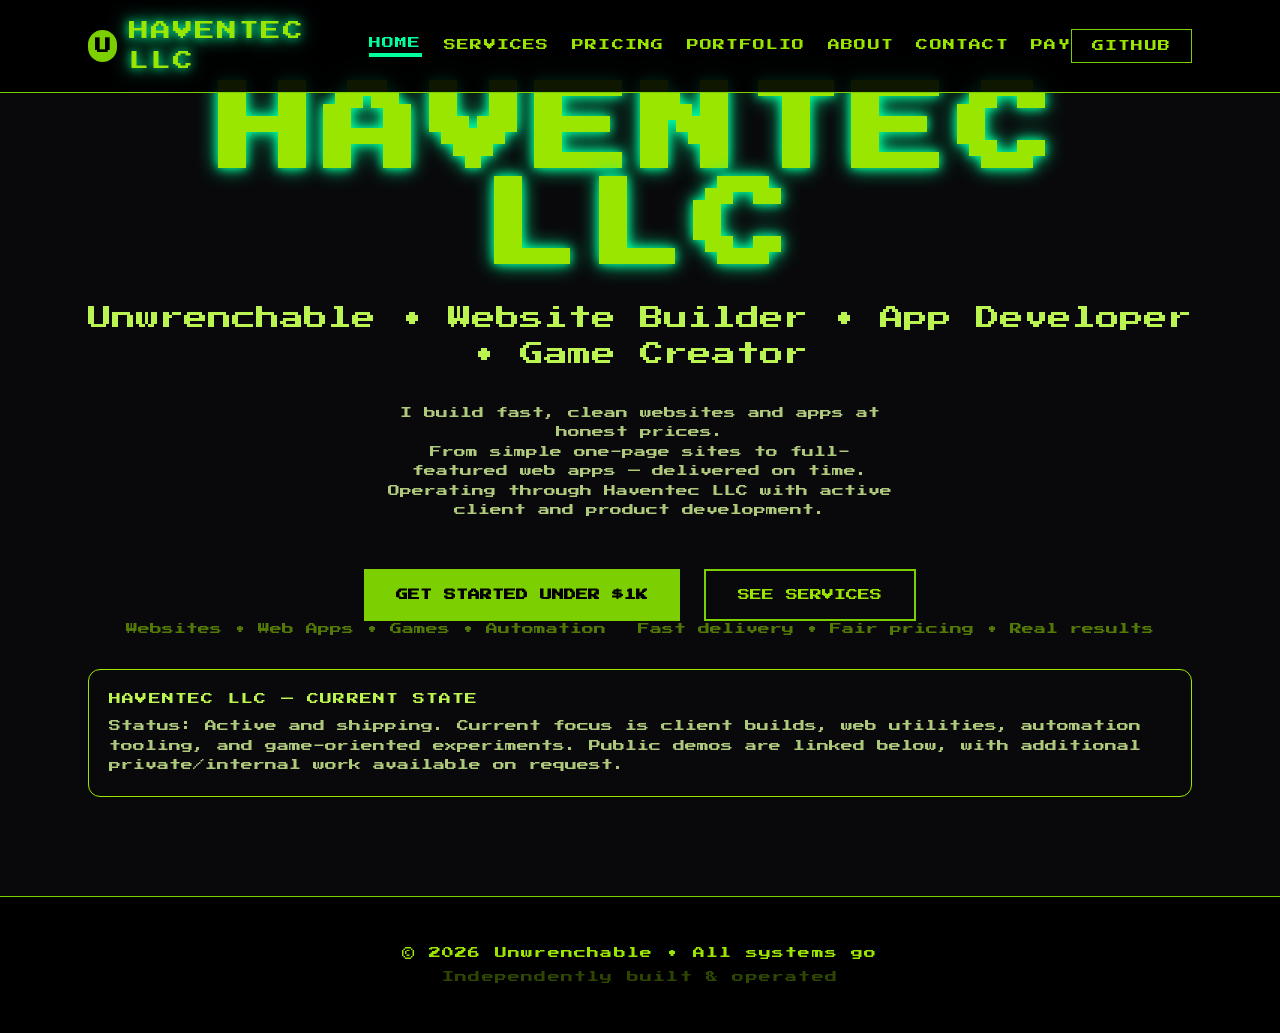
==== commit 450c65f4: "feat: add Venmo payment option with QR code to PAY tab Agent-Logs-Url: https://github.com/Unwrenchab" ====
--- a/index.html
+++ b/index.html
@@ -3,24 +3,7 @@
 <head>
     <meta charset="UTF-8">
     <meta name="viewport" content="width=device-width, initial-scale=1.0">
-    <meta http-equiv="Content-Security-Policy" content="default-src 'self'; script-src 'self' 'unsafe-inline'; style-src 'self' 'unsafe-inline'; img-src 'self' data:; font-src 'self'; connect-src 'self' https://api.github.com https://unwrenchable-github-io.vercel.app; base-uri 'self'; form-action 'self'">
     <title>Unwrenchable | Web Developer & App Builder</title>
-    <meta name="description" content="Unwrenchable builds fast, modern websites and full-stack apps. Freelance web developer specialising in pixel-perfect UI, e-commerce, and interactive experiences.">
-    <link rel="canonical" href="https://unwrenchable.github.io/">
-    <!-- Open Graph -->
-    <meta property="og:type"        content="website">
-    <meta property="og:url"         content="https://unwrenchable.github.io/">
-    <meta property="og:title"       content="Unwrenchable | Web Developer & App Builder">
-    <meta property="og:description" content="Fast, modern websites and full-stack apps. Freelance web developer — let's build something.">
-    <meta property="og:image"       content="https://unwrenchable.github.io/assets/img/og-preview.png">
-    <!-- Twitter Card -->
-    <meta name="twitter:card"        content="summary_large_image">
-    <meta name="twitter:site"        content="@AtomicFizzCaps">
-    <meta name="twitter:title"       content="Unwrenchable | Web Developer & App Builder">
-    <meta name="twitter:description" content="Fast, modern websites and full-stack apps. Freelance web developer — let's build something.">
-    <meta name="twitter:image"       content="https://unwrenchable.github.io/assets/img/og-preview.png">
-    <!-- Favicon (inline SVG — no external file needed) -->
-    <link rel="icon" type="image/svg+xml" href="data:image/svg+xml,<svg xmlns='http://www.w3.org/2000/svg' viewBox='0 0 32 32'><rect width='32' height='32' fill='%23000'/><text x='50%25' y='50%25' dominant-baseline='central' text-anchor='middle' font-size='20' fill='%2300ff9d'>U</text></svg>">
     <link rel="stylesheet" href="assets/css/tailwind.min.css">
     <link rel="stylesheet" href="assets/css/press-start-2p.css">
     <link rel="stylesheet" href="assets/css/all.min.css">
@@ -31,11 +14,6 @@
         .neon-text { text-shadow: 0 0 10px #00ff9d, 0 0 20px #00ff9d; }
         .tab-active { border-bottom: 4px solid #00ff9d; color: #00ff9d; }
         .hidden-easter { display: none; }
-        .package-btn { border: 1px solid rgba(132, 204, 22, 0.3); background: rgba(24, 24, 27, 0.9); border-radius: 0.75rem; }
-        .package-btn:hover { border-color: rgba(132, 204, 22, 0.8); }
-        .package-btn-active { border-color: #84cc16; background: rgba(132, 204, 22, 0.12); box-shadow: 0 0 0 1px rgba(132, 204, 22, 0.25) inset; }
-        .scope-chip { border: 1px solid rgba(132, 204, 22, 0.35); border-radius: 9999px; padding: 0.2rem 0.55rem; font-size: 0.58rem; letter-spacing: 0.08em; text-transform: uppercase; opacity: 0.85; }
-        .scope-card { border: 1px solid rgba(132, 204, 22, 0.25); background: rgba(24, 24, 27, 0.9); border-radius: 1rem; padding: 1.5rem; }
 
         /* ── Responsive navigation ──────────────────────────────────────── */
         /* Mobile-first: show hamburger, hide desktop tabs & github link */
@@ -94,7 +72,7 @@
         <div class="max-w-6xl mx-auto px-6 py-4 flex items-center justify-between">
             <div class="flex items-center gap-3">
                 <div class="w-8 h-8 bg-lime-500 rounded-full flex items-center justify-center text-black font-bold">U</div>
-                <span class="tracking-widest neon-text" style="font-size:clamp(0.85rem,1.8vw,1.25rem)">UNWRENCHABLE</span>
+                <span class="tracking-widest neon-text" style="font-size:clamp(0.85rem,1.8vw,1.25rem)">HAVENTEC LLC</span>
             </div>
 
             <!-- Desktop tabs (shown via CSS on ≥ 768 px) -->
@@ -146,9 +124,9 @@
         <!-- HOME / HERO -->
         <div id="content-0" class="tab-content">
             <div class="min-h-[80vh] flex flex-col items-center justify-center text-center">
-                <h1 class="hero-title font-bold neon-text mb-6">UNWRENCHABLE</h1>
+                <h1 class="hero-title font-bold neon-text mb-6">HAVENTEC LLC</h1>
                 <p class="hero-subtitle text-lime-300 mb-8">Unwrenchable • Website Builder • App Developer • Game Creator</p>
-                <p class="max-w-lg text-lime-200/80 mb-12 text-xs leading-relaxed">I build fast, clean websites and apps at honest prices.<br>From simple one-page sites to full-featured web apps — delivered on time.<br>Independent operation with active client and product development.</p>
+                <p class="max-w-lg text-lime-200/80 mb-12 text-xs leading-relaxed">I build fast, clean websites and apps at honest prices.<br>From simple one-page sites to full-featured web apps — delivered on time.<br>Operating through Haventec LLC with active client and product development.</p>
 
                 <div class="flex hero-ctas">
                     <button onclick="switchTab(2)"
@@ -167,7 +145,7 @@
                 </div>
 
                 <div class="mt-8 max-w-3xl w-full bg-zinc-900/60 border border-lime-500/40 rounded-xl p-5 text-left text-xs leading-relaxed">
-                    <div class="text-lime-300 mb-2 tracking-widest">UNWRENCHABLE — CURRENT STATE</div>
+                    <div class="text-lime-300 mb-2 tracking-widest">HAVENTEC LLC — CURRENT STATE</div>
                     <div class="text-lime-200/80">Status: Active and shipping. Current focus is client builds, web utilities, automation tooling, and game-oriented experiments. Public demos are linked below, with additional private/internal work available on request.</div>
                 </div>
             </div>
@@ -176,7 +154,6 @@
         <!-- SERVICES -->
         <div id="content-1" class="tab-content hidden">
             <h2 class="text-5xl mb-12 text-center neon-text">SERVICES</h2>
-            <p class="text-center text-xs opacity-70 mb-10 max-w-3xl mx-auto">Clear, staged builds so you can choose what fits now and scale the project as your goals expand.</p>
             
             <div class="grid md:grid-cols-2 gap-8">
                 <!-- Starter Package Highlight -->
@@ -189,7 +166,7 @@
                         <li class="flex items-start gap-3"><i class="fa-solid fa-check mt-1"></i> Looks great on phones &amp; tablets</li>
                         <li class="flex items-start gap-3"><i class="fa-solid fa-check mt-1"></i> Easy to find on Google</li>
                         <li class="flex items-start gap-3"><i class="fa-solid fa-check mt-1"></i> Contact form + visitor tracking</li>
-                        <li class="flex items-start gap-3"><i class="fa-solid fa-check mt-1"></i> Scope map + delivery plan + full handover</li>
+                        <li class="flex items-start gap-3"><i class="fa-solid fa-check mt-1"></i> Full file handover + delivered in 1 week</li>
                     </ul>
                     <button onclick="switchTab(2)" class="mt-8 w-full py-4 bg-lime-500 text-black font-bold">GET THIS PACKAGE →</button>
                 </div>
@@ -218,7 +195,7 @@
 
         <!-- PRICING -->
         <div id="content-2" class="tab-content hidden">
-            <h2 class="text-5xl mb-12 text-center neon-text">PRICING &amp; PROJECT SCOPE</h2>
+            <h2 class="text-5xl mb-12 text-center neon-text">PRICING – TRANSPARENT &amp; COMPETITIVE</h2>
             
             <!-- Starter -->
             <div class="bg-gradient-to-br from-lime-900 to-black border-2 border-lime-400 p-10 rounded-3xl mb-12">
@@ -229,52 +206,36 @@
                         <p class="text-5xl font-bold mt-2">$750 – $950</p>
                     </div>
                     <div class="text-right text-sm">
-                        1–3 pages<br>1–2 weeks<br>Best for first launch
-                    </div>
-                </div>
-            </div>
-
+                        1–3 pages<br>1–2 weeks<br>Perfect first step
+                    </div>
+                </div>
+            </div>
+
+            <!-- Rest of tiers (condensed from previous convos) -->
             <div class="grid md:grid-cols-3 gap-6 text-sm">
-                <div class="scope-card">
-                    <h4 class="text-xl mb-3">Website Design</h4>
-                    <p class="text-xs opacity-70 mb-5">For businesses that need a strong online home and clear lead flow.</p>
+                <div class="bg-zinc-900 p-8 rounded-2xl">
+                    <h4 class="text-xl mb-6">Website Design</h4>
                     <ul class="space-y-4">
-                        <li><strong>Basic</strong> – $1,800–$2,800<br><span class="opacity-70 text-xs">3–5 page site, launch-ready brand layout</span></li>
-                        <li><strong>Standard</strong> – $3,500–$5,500<br><span class="opacity-70 text-xs">6–10 pages, conversion flow, stronger SEO setup</span></li>
-                        <li><strong>Premium</strong> – $6,500–$9,500<br><span class="opacity-70 text-xs">Custom UX, integrations, long-term growth structure</span></li>
+                        <li><strong>Basic</strong> – $1,800–$2,800</li>
+                        <li><strong>Standard</strong> – $3,500–$5,500</li>
+                        <li><strong>Premium</strong> – $6,500–$9,500</li>
                     </ul>
                 </div>
-                <div class="scope-card">
-                    <h4 class="text-xl mb-3">Full Stack Apps</h4>
-                    <p class="text-xs opacity-70 mb-5">For internal tools, client portals, automations, and custom workflows.</p>
+                <div class="bg-zinc-900 p-8 rounded-2xl">
+                    <h4 class="text-xl mb-6">Full Stack Apps</h4>
                     <ul class="space-y-4">
-                        <li><strong>Starter App</strong> – $5k–$8k<br><span class="opacity-70 text-xs">MVP core features + auth + dashboard</span></li>
-                        <li><strong>Standard</strong> – $9k–$16k<br><span class="opacity-70 text-xs">Advanced workflows, external APIs, reporting</span></li>
-                        <li><strong>Premium</strong> – $18k–$30k+<br><span class="opacity-70 text-xs">Multi-role platform, scale architecture, automation layers</span></li>
+                        <li><strong>Starter App</strong> – $5k–$8k</li>
+                        <li><strong>Standard</strong> – $9k–$16k</li>
+                        <li><strong>Premium</strong> – $18k–$30k+</li>
                     </ul>
                 </div>
-                <div class="scope-card">
-                    <h4 class="text-xl mb-3">Game / Interactive</h4>
-                    <p class="text-xs opacity-70 mb-5">For experiential prototypes, gameplay loops, and branded interactions.</p>
+                <div class="bg-zinc-900 p-8 rounded-2xl">
+                    <h4 class="text-xl mb-6">Game / Interactive</h4>
                     <ul class="space-y-4">
-                        <li><strong>Blueprint</strong> – $2k–$3.5k<br><span class="opacity-70 text-xs">Mechanic design + clickable concept</span></li>
-                        <li><strong>Prototype Build</strong> – $4.5k–$9k<br><span class="opacity-70 text-xs">Playable browser build + feedback-ready milestone</span></li>
+                        <li><strong>Blueprint</strong> – $2k–$3.5k</li>
+                        <li><strong>Prototype Build</strong> – $4.5k–$9k</li>
                     </ul>
                 </div>
-            </div>
-
-            <div class="mt-8 bg-zinc-900/80 border border-lime-500/30 p-6 rounded-2xl">
-                <div class="text-xs tracking-widest opacity-60 mb-4">HOW PROJECTS SCALE</div>
-                <div class="grid md:grid-cols-4 gap-3 text-xs">
-                    <div class="scope-chip text-center">1. Discovery + Scope</div>
-                    <div class="scope-chip text-center">2. Build Sprint</div>
-                    <div class="scope-chip text-center">3. Review + Revisions</div>
-                    <div class="scope-chip text-center">4. Launch + Handover</div>
-                </div>
-            </div>
-
-            <div class="mt-6 bg-zinc-900/70 border border-lime-500/20 p-6 rounded-2xl text-xs leading-relaxed">
-                Need a custom scope? Share timeline, must-have features, and budget range to get a tailored package path before development starts.
             </div>
             
             <p class="text-center mt-12 text-xs opacity-70">50% upfront deposit • Fixed-price projects • Free discovery call • All prices USD 2026</p>
@@ -283,7 +244,7 @@
         <!-- PORTFOLIO -->
         <div id="content-3" class="tab-content hidden">
             <h2 class="text-5xl mb-6 text-center neon-text">PORTFOLIO</h2>
-            <p class="text-center text-xs opacity-70 mb-12 max-w-3xl mx-auto">A broader snapshot of live projects, prototypes, and active deployments showing the current operating state of Unwrenchable.</p>
+            <p class="text-center text-xs opacity-70 mb-12 max-w-3xl mx-auto">A broader snapshot of live projects, prototypes, and active deployments showing the current operating state of Haventec LLC.</p>
             <div class="grid md:grid-cols-2 gap-8">
                 <a href="https://atomicfizzcaps.xyz" target="_blank" class="group bg-zinc-900 p-8 rounded-2xl hover:border-lime-400 border border-transparent transition-all">
                     <div class="text-lime-300 text-sm mb-2">LIVE SITE</div>
@@ -358,7 +319,7 @@
         <div id="content-4" class="tab-content hidden">
             <h2 class="text-5xl mb-12 text-center neon-text">WHO IS UNWRENCHABLE?</h2>
             <div class="max-w-2xl mx-auto text-lime-200/80 leading-relaxed text-lg">
-                <p class="mb-8">Unwrenchable is an independent web dev operation — focused on websites, web apps, digital tools, and interactive products.</p>
+                <p class="mb-8">Unwrenchable is the operating identity behind Haventec LLC — focused on websites, web apps, digital tools, and interactive products.</p>
                 <p class="mb-8">Current mode: active delivery and ongoing product R&amp;D, with public demos for live work and private builds for select clients.</p>
                 <p>No agency bloat. No fluff. Just clean code, fast delivery, and real functionality.</p>
             </div>
@@ -369,15 +330,9 @@
             <h2 class="text-5xl mb-12 text-center neon-text">GET IN TOUCH</h2>
             <div class="max-w-md mx-auto bg-zinc-900 p-10 rounded-3xl">
                 <form id="contact-form" class="space-y-6">
-                    <input type="text" name="name" placeholder="YOUR NAME" autocomplete="name" class="w-full bg-black border border-lime-500 p-4 text-lime-400 placeholder-lime-400/50 focus:outline-none">
-                    <input type="email" name="email" placeholder="EMAIL" autocomplete="email" class="w-full bg-black border border-lime-500 p-4 text-lime-400 placeholder-lime-400/50 focus:outline-none">
-                    <textarea name="message" placeholder="PROJECT IDEA OR MESSAGE" rows="5" autocomplete="off" class="w-full bg-black border border-lime-500 p-4 text-lime-400 placeholder-lime-400/50 focus:outline-none"></textarea>
-                    <div>
-                        <label class="block text-xs tracking-widest opacity-70 mb-2">ATTACH A DOCUMENT <span class="opacity-50">(optional — max 5 MB)</span></label>
-                        <input type="file" name="attachment" id="contact-file"
-                               accept=".pdf,.doc,.docx,.txt,.png,.jpg,.jpeg,.gif,.zip"
-                               class="w-full bg-black border border-lime-500/50 p-3 text-lime-400/80 text-xs focus:outline-none file:mr-4 file:py-2 file:px-4 file:border file:border-lime-500 file:bg-black file:text-lime-400 file:text-xs file:cursor-pointer hover:file:bg-lime-500/10">
-                    </div>
+                    <input type="text" name="name" placeholder="YOUR NAME" class="w-full bg-black border border-lime-500 p-4 text-lime-400 placeholder-lime-400/50 focus:outline-none">
+                    <input type="email" name="email" placeholder="EMAIL" class="w-full bg-black border border-lime-500 p-4 text-lime-400 placeholder-lime-400/50 focus:outline-none">
+                    <textarea name="message" placeholder="PROJECT IDEA OR MESSAGE" rows="5" class="w-full bg-black border border-lime-500 p-4 text-lime-400 placeholder-lime-400/50 focus:outline-none"></textarea>
                     <button type="submit" id="contact-submit-btn"
                             class="w-full py-5 bg-lime-500 text-black font-bold hover:bg-lime-400 transition-all">
                         SEND MESSAGE
@@ -386,7 +341,6 @@
                 <div id="contact-success" class="hidden mt-4 p-4 border border-lime-500 text-center text-xs tracking-widest text-lime-400">
                     ✓ MESSAGE RECEIVED — EXPECT A REPLY WITHIN 48 HOURS
                 </div>
-                <div id="contact-error" class="hidden mt-4 p-4 border border-red-500/70 text-center text-xs tracking-widest text-red-300"></div>
             </div>
             <p class="text-center mt-8 text-xs opacity-50">Or reach out on GitHub or X (@AtomicFizzCaps).</p>
         </div>
@@ -394,7 +348,7 @@
         <!-- CHECKOUT / PAY -->
         <div id="content-6" class="tab-content hidden">
             <h2 class="text-5xl mb-4 text-center neon-text">CHECKOUT</h2>
-            <p class="text-center text-xs opacity-50 mb-12">Secure payments &bull; Card + Crypto &bull; Invoice included</p>
+            <p class="text-center text-xs opacity-50 mb-12">Secure payments &bull; Card + Crypto + Venmo &bull; Invoice included</p>
 
             <div class="max-w-2xl mx-auto space-y-8">
 
@@ -411,7 +365,7 @@
                 <div class="bg-zinc-900 p-8 rounded-2xl">
                     <div class="text-xs tracking-widest mb-1 opacity-50">STEP 2</div>
                     <h3 class="text-xl mb-6">PAYMENT METHOD</h3>
-                    <div class="flex gap-4">
+                    <div class="flex gap-4 flex-wrap">
                         <button onclick="setPayMethod('card')" id="pay-card-btn"
                                 class="flex-1 py-4 border-2 border-lime-500 bg-lime-500 text-black font-bold transition-all text-sm">
                             &#x1F4B3; CARD
@@ -419,6 +373,10 @@
                         <button onclick="setPayMethod('crypto')" id="pay-crypto-btn"
                                 class="flex-1 py-4 border-2 border-lime-500 transition-all text-sm">
                             &#x20BF; CRYPTO
+                        </button>
+                        <button onclick="setPayMethod('venmo')" id="pay-venmo-btn"
+                                class="flex-1 py-4 border-2 border-lime-500 transition-all text-sm">
+                            &#x1F4F1; VENMO
                         </button>
                     </div>
                 </div>
@@ -493,16 +451,33 @@
                     -->
                 </div>
 
-                <!-- Invoice Generator -->
+                <!-- Venmo Payment -->
+                <div id="venmo-panel" class="bg-zinc-900 p-8 rounded-2xl hidden">
+                    <div class="text-xs tracking-widest mb-1 opacity-50">PAY WITH VENMO</div>
+                    <p class="text-xs opacity-60 mt-2 mb-6">Scan the QR code in the Venmo app or search <strong class="text-lime-300">@Atomicfizzcaps</strong>, then message <a href="https://x.com/AtomicFizzCaps" target="_blank" class="text-lime-400 underline">@AtomicFizzCaps</a> on X with your payment confirmation to get started.</p>
+                    <div class="flex flex-col items-center gap-6">
+                        <img src="https://github.com/user-attachments/assets/5aa77bcb-9cfa-4305-b568-371f17e24c7c"
+                             alt="Venmo QR code for @Atomicfizzcaps"
+                             class="w-64 h-auto rounded-2xl border border-lime-500/30 bg-white p-4">
+                        <div class="text-center">
+                            <p class="text-lime-300 text-sm tracking-widest mb-1">@Atomicfizzcaps</p>
+                            <a href="https://venmo.com/Atomicfizzcaps" target="_blank" rel="noopener"
+                               class="inline-block mt-3 px-6 py-3 border border-lime-500 hover:bg-lime-500 hover:text-black transition-all text-xs tracking-widest font-bold">
+                                OPEN IN VENMO &rarr;
+                            </a>
+                        </div>
+                    </div>
+                    <p class="text-xs opacity-40 mt-6 text-center">&#x1F512; Sent as a payment (not a personal transaction) &bull; Include project name in the note</p>
+                </div>
                 <div class="bg-zinc-900 border border-lime-500/30 p-8 rounded-2xl">
                     <div class="text-xs tracking-widest mb-1 opacity-50">INVOICE</div>
                     <h3 class="text-xl mb-6">GENERATE INVOICE</h3>
                     <div class="space-y-4">
-                        <input type="text" id="inv-name" placeholder="CLIENT NAME / COMPANY" autocomplete="name"
+                        <input type="text" id="inv-name" placeholder="CLIENT NAME / COMPANY"
                                class="w-full bg-black border border-lime-500 p-4 text-lime-400 placeholder-lime-400/50 focus:outline-none text-xs tracking-widest">
-                        <input type="email" id="inv-email" placeholder="CLIENT EMAIL" autocomplete="email"
+                        <input type="email" id="inv-email" placeholder="CLIENT EMAIL"
                                class="w-full bg-black border border-lime-500 p-4 text-lime-400 placeholder-lime-400/50 focus:outline-none text-xs tracking-widest">
-                        <input type="text" id="inv-project" placeholder="PROJECT NOTES (optional)" autocomplete="off"
+                        <input type="text" id="inv-project" placeholder="PROJECT NOTES (optional)"
                                class="w-full bg-black border border-lime-500 p-4 text-lime-400 placeholder-lime-400/50 focus:outline-none text-xs tracking-widest">
                     </div>
                     <button onclick="openInvoice()"
@@ -573,13 +548,8 @@
             icon.className = isOpen ? 'fa-solid fa-bars' : 'fa-solid fa-xmark';
         }
 
-        // ── CONTACT FORM CONFIG ────────────────────────────────────────────────
-        // The API URL below should be updated to your deployed Vercel function URL
-        // e.g., https://your-app-name.vercel.app/api/contact
-        const CONTACT_API_URL = 'https://unwrenchable-github-io.vercel.app/api/contact';
-
-        // Contact form — submits to serverless API which creates GitHub Issue
-        document.getElementById('contact-form').addEventListener('submit', async function(e) {
+        // Contact form — saves messages to localStorage for admin review
+        document.getElementById('contact-form').addEventListener('submit', function(e) {
             e.preventDefault();
             const name    = (this.elements['name'].value    || '').trim();
             const email   = (this.elements['email'].value   || '').trim();
@@ -587,74 +557,21 @@
 
             if (!name || !message) return;
 
+            const msgs = JSON.parse(localStorage.getItem('admin_messages') || '[]');
+            msgs.push({ id: Date.now(), name, email, message, date: new Date().toISOString(), read: false });
+            localStorage.setItem('admin_messages', JSON.stringify(msgs));
+
             const btn     = document.getElementById('contact-submit-btn');
             const success = document.getElementById('contact-success');
-            const error   = document.getElementById('contact-error');
-            error.classList.add('hidden');
-            error.textContent = '';
-            btn.textContent = 'SENDING…';
+            btn.textContent = 'SENT ✓';
             btn.disabled = true;
-
-            // Handle optional file attachment
-            let fileData = null;
-            const fileInput = document.getElementById('contact-file');
-            if (fileInput.files && fileInput.files[0]) {
-                const file = fileInput.files[0];
-                if (file.size > 5 * 1024 * 1024) {
-                    error.textContent = 'FILE TOO LARGE — MAX 5 MB';
-                    error.classList.remove('hidden');
-                    btn.textContent = 'SEND MESSAGE';
-                    btn.disabled = false;
-                    return;
-                }
-                fileData = await new Promise((resolve, reject) => {
-                    const reader = new FileReader();
-                    reader.onload = () => {
-                        const result = reader.result;
-                        const commaIndex = result.indexOf(',');
-                        if (commaIndex === -1) {
-                            reject(new Error('Malformed data URL'));
-                            return;
-                        }
-                        resolve({ name: file.name, type: file.type, data: result.slice(commaIndex + 1) });
-                    };
-                    reader.onerror = reject;
-                    reader.readAsDataURL(file);
-                });
-            }
-
-            try {
-                const res = await fetch(CONTACT_API_URL, {
-                    method: 'POST',
-                    headers: {
-                        'Content-Type': 'application/json',
-                    },
-                    body: JSON.stringify({ name, email, message, file: fileData }),
-                });
-
-                const data = await res.json();
-
-                if (res.ok && data.success) {
-                    btn.textContent = 'SENT ✓';
-                    success.classList.remove('hidden');
-                    setTimeout(() => {
-                        btn.textContent = 'SEND MESSAGE';
-                        btn.disabled = false;
-                        success.classList.add('hidden');
-                        this.reset();
-                    }, 4000);
-                } else {
-                    btn.textContent = 'ERROR — TRY AGAIN';
-                    btn.disabled = false;
-                    error.textContent = `SEND FAILED: ${data.error || 'Unknown error'}`;
-                    error.classList.remove('hidden');
-                }
-            } catch (err) {
-                btn.textContent = 'ERROR — TRY AGAIN';
+            success.classList.remove('hidden');
+            setTimeout(() => {
+                btn.textContent = 'SEND MESSAGE';
                 btn.disabled = false;
-                error.textContent = 'NETWORK ERROR. PLEASE TRY AGAIN.';
-                error.classList.remove('hidden');
-            }
+                success.classList.add('hidden');
+                this.reset();
+            }, 4000);
         });
 
         // KONAMI CODE EASTER EGG (↑ ↑ ↓ ↓ ← → ← → B A)
@@ -685,13 +602,13 @@
         // !! CONFIGURE YOUR PAYMENT LINKS & WALLET ADDRESSES HERE !!
 
         const PACKAGES = [
-            { id: 'starter', label: 'Launch Pad Starter', price: 750, priceMax: 950, stage: 'Stage 1 • Quick launch', scope: 'Best for first website launch and fast validation', timeline: 'Typical timeline: 1–2 weeks', stripeLink: 'https://buy.stripe.com/YOUR_LINK_STARTER' },
-            { id: 'web-basic', label: 'Website Design \u2013 Basic', price: 1800, priceMax: 2800, stage: 'Stage 2 • Foundation', scope: 'Best for growing local businesses and service brands', timeline: 'Typical timeline: 2–3 weeks', stripeLink: 'https://buy.stripe.com/YOUR_LINK_WEB_BASIC' },
-            { id: 'web-std', label: 'Website Design \u2013 Standard', price: 3500, priceMax: 5500, stage: 'Stage 3 • Growth', scope: 'Best for lead generation and conversion-focused flows', timeline: 'Typical timeline: 3–5 weeks', stripeLink: 'https://buy.stripe.com/YOUR_LINK_WEB_STD' },
-            { id: 'web-prem', label: 'Website Design \u2013 Premium', price: 6500, priceMax: 9500, stage: 'Stage 4 • Scale', scope: 'Best for custom UX, integrations, and premium positioning', timeline: 'Typical timeline: 5–8 weeks', stripeLink: 'https://buy.stripe.com/YOUR_LINK_WEB_PREM' },
-            { id: 'app-basic', label: 'Full Stack App \u2013 Starter', price: 5000, priceMax: 8000, stage: 'App MVP', scope: 'Best for launching a focused tool with core workflows', timeline: 'Typical timeline: 4–7 weeks', stripeLink: 'https://buy.stripe.com/YOUR_LINK_APP_BASIC' },
-            { id: 'app-std', label: 'Full Stack App \u2013 Standard', price: 9000, priceMax: 16000, stage: 'App Expansion', scope: 'Best for mature workflows, APIs, and team operations', timeline: 'Typical timeline: 7–12 weeks', stripeLink: 'https://buy.stripe.com/YOUR_LINK_APP_STD' },
-            { id: 'game-bp', label: 'Game / Interactive \u2013 Blueprint', price: 2000, priceMax: 3500, stage: 'Interactive Concept', scope: 'Best for prototype testing and concept validation', timeline: 'Typical timeline: 2–4 weeks', stripeLink: 'https://buy.stripe.com/YOUR_LINK_GAME' },
+            { id: 'starter',      label: 'Launch Pad Starter',          price: 750,   priceMax: 950,   stripeLink: 'https://buy.stripe.com/YOUR_LINK_STARTER' },
+            { id: 'web-basic',    label: 'Website Design \u2013 Basic',     price: 1800,  priceMax: 2800,  stripeLink: 'https://buy.stripe.com/YOUR_LINK_WEB_BASIC' },
+            { id: 'web-std',      label: 'Website Design \u2013 Standard',  price: 3500,  priceMax: 5500,  stripeLink: 'https://buy.stripe.com/YOUR_LINK_WEB_STD' },
+            { id: 'web-prem',     label: 'Website Design \u2013 Premium',   price: 6500,  priceMax: 9500,  stripeLink: 'https://buy.stripe.com/YOUR_LINK_WEB_PREM' },
+            { id: 'app-basic',    label: 'Full Stack App \u2013 Starter',     price: 5000,  priceMax: 8000,  stripeLink: 'https://buy.stripe.com/YOUR_LINK_APP_BASIC' },
+            { id: 'app-std',      label: 'Full Stack App \u2013 Standard',  price: 9000,  priceMax: 16000, stripeLink: 'https://buy.stripe.com/YOUR_LINK_APP_STD' },
+            { id: 'game-bp',      label: 'Game / Interactive \u2013 Blueprint', price: 2000, priceMax: 3500, stripeLink: 'https://buy.stripe.com/YOUR_LINK_GAME' },
         ];
 
         // Replace these with your actual wallet addresses
@@ -708,14 +625,9 @@
             const list = document.getElementById('package-list');
             list.innerHTML = PACKAGES.map((pkg, i) => `
                 <button onclick="selectPkg(${i})" id="pkg-btn-${i}"
-                        class="package-btn w-full text-left px-4 py-3 transition-all text-xs ${i === 0 ? 'package-btn-active' : ''}">
-                    <span class="flex justify-between gap-4 items-start">
-                        <span>
-                            <span class="block text-[10px] opacity-60 mb-1 tracking-widest">${pkg.stage}</span>
-                            <span class="block">${pkg.label}</span>
-                            <span class="block opacity-65 text-[10px] mt-1">${pkg.scope}</span>
-                            <span class="block opacity-50 text-[10px] mt-1">${pkg.timeline}</span>
-                        </span>
+                        class="w-full text-left px-4 py-3 border transition-all text-xs ${i === 0 ? 'border-lime-500 bg-lime-500/10' : 'border-lime-500/30 hover:border-lime-500'}">
+                    <span class="flex justify-between gap-4">
+                        <span>${pkg.label}</span>
                         <span class="text-lime-300 shrink-0">$${pkg.price.toLocaleString()}${pkg.priceMax ? '\u2013$' + pkg.priceMax.toLocaleString() : ''}</span>
                     </span>
                 </button>`
@@ -733,8 +645,8 @@
             selectedPkg = PACKAGES[i];
             PACKAGES.forEach((_, j) => {
                 const b = document.getElementById('pkg-btn-' + j);
-                b.className = 'package-btn w-full text-left px-4 py-3 transition-all text-xs ' +
-                    (j === i ? 'package-btn-active' : '');
+                b.className = 'w-full text-left px-4 py-3 border transition-all text-xs ' +
+                    (j === i ? 'border-lime-500 bg-lime-500/10' : 'border-lime-500/30 hover:border-lime-500');
             });
             renderStripeBtn();
             renderCryptoAmount();
@@ -773,20 +685,29 @@
             payMethod = method;
             const cardPanel   = document.getElementById('card-panel');
             const cryptoPanel = document.getElementById('crypto-panel');
+            const venmoPanel  = document.getElementById('venmo-panel');
             const cardBtn     = document.getElementById('pay-card-btn');
             const cryptoBtn   = document.getElementById('pay-crypto-btn');
-            const activeClass = 'flex-1 py-4 border-2 border-lime-500 bg-lime-500 text-black font-bold transition-all text-sm';
+            const venmoBtn    = document.getElementById('pay-venmo-btn');
+            const activeClass   = 'flex-1 py-4 border-2 border-lime-500 bg-lime-500 text-black font-bold transition-all text-sm';
             const inactiveClass = 'flex-1 py-4 border-2 border-lime-500 transition-all text-sm';
+
+            cardPanel.classList.add('hidden');
+            cryptoPanel.classList.add('hidden');
+            venmoPanel.classList.add('hidden');
+            cardBtn.className   = inactiveClass;
+            cryptoBtn.className = inactiveClass;
+            venmoBtn.className  = inactiveClass;
+
             if (method === 'card') {
                 cardPanel.classList.remove('hidden');
-                cryptoPanel.classList.add('hidden');
-                cardBtn.className   = activeClass;
-                cryptoBtn.className = inactiveClass;
-            } else {
-                cardPanel.classList.add('hidden');
+                cardBtn.className = activeClass;
+            } else if (method === 'crypto') {
                 cryptoPanel.classList.remove('hidden');
                 cryptoBtn.className = activeClass;
-                cardBtn.className   = inactiveClass;
+            } else {
+                venmoPanel.classList.remove('hidden');
+                venmoBtn.className = activeClass;
             }
         }
 
@@ -906,7 +827,7 @@
 
   <div class="footer-note">
     <p><strong>Payment Terms:</strong> 50% deposit required to begin &bull; Remainder due on delivery</p>
-    <p><strong>Accepted:</strong> Credit/Debit Card &bull; Bitcoin (BTC) &bull; Ethereum / USDC &bull; Solana / USDC</p>
+    <p><strong>Accepted:</strong> Credit/Debit Card &bull; Venmo (@Atomicfizzcaps) &bull; Bitcoin (BTC) &bull; Ethereum / USDC &bull; Solana / USDC</p>
     <p>Message @AtomicFizzCaps on X or open a GitHub issue to confirm payment and get started.</p>
     <p style="margin-top:12px; font-size:10px; color:#bbb;">This invoice was generated by unwrenchable.github.io &bull; ${dateStr}</p>
   </div>
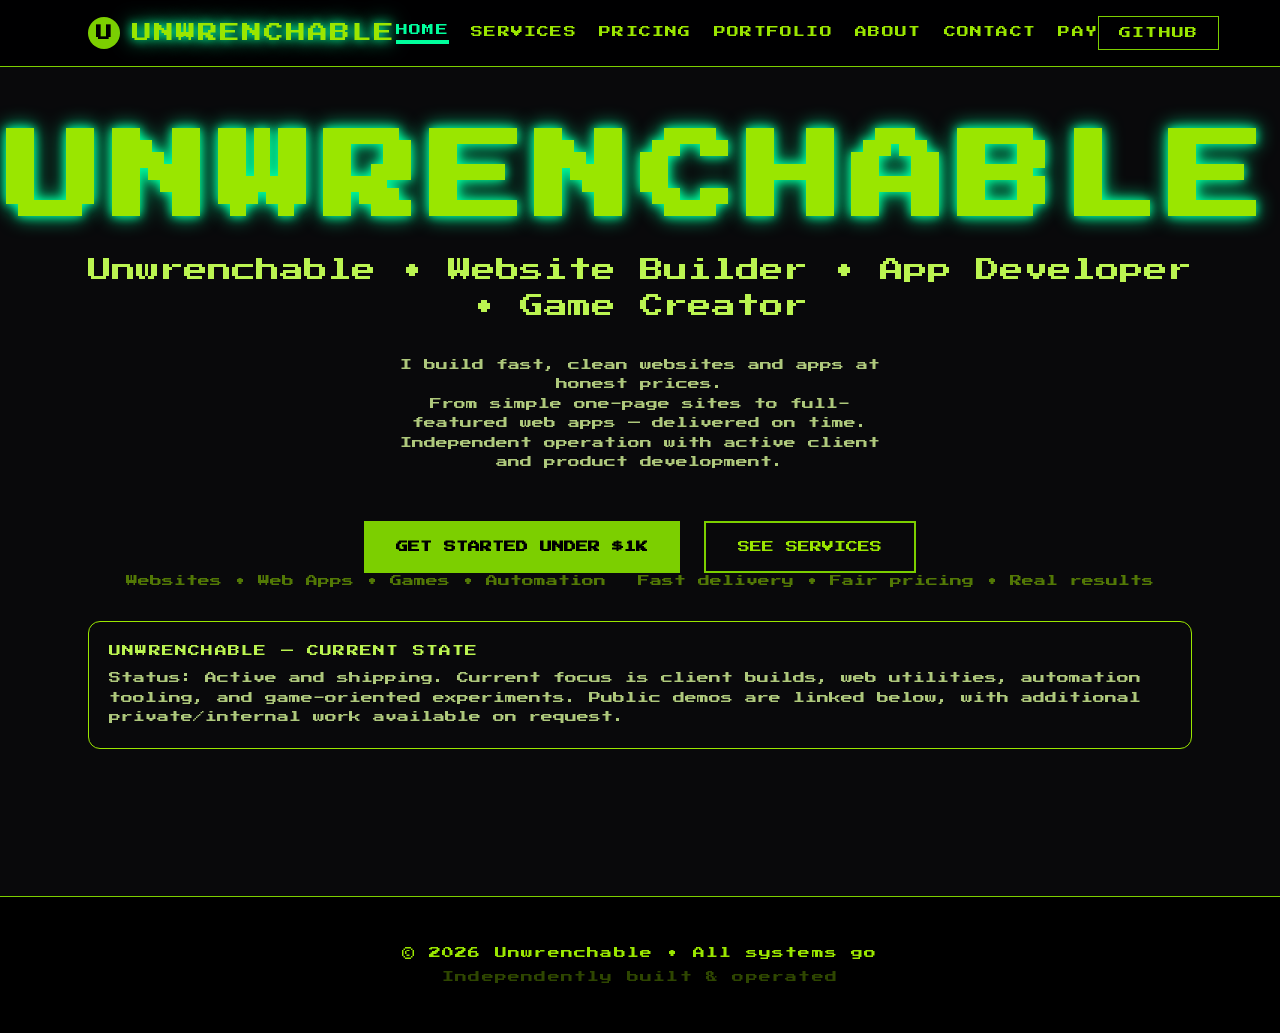
==== commit 05e4c745: "fix: replace Gist API upload with Contents API to fix file upload failures Agent-Logs-Url: https://g" ====
--- a/index.html
+++ b/index.html
@@ -3,7 +3,24 @@
 <head>
     <meta charset="UTF-8">
     <meta name="viewport" content="width=device-width, initial-scale=1.0">
+    <meta http-equiv="Content-Security-Policy" content="default-src 'self'; script-src 'self' 'unsafe-inline'; style-src 'self' 'unsafe-inline'; img-src 'self' data:; font-src 'self'; connect-src 'self' https://api.github.com https://unwrenchable-github-io.vercel.app; base-uri 'self'; form-action 'self'">
     <title>Unwrenchable | Web Developer & App Builder</title>
+    <meta name="description" content="Unwrenchable builds fast, modern websites and full-stack apps. Freelance web developer specialising in pixel-perfect UI, e-commerce, and interactive experiences.">
+    <link rel="canonical" href="https://unwrenchable.github.io/">
+    <!-- Open Graph -->
+    <meta property="og:type"        content="website">
+    <meta property="og:url"         content="https://unwrenchable.github.io/">
+    <meta property="og:title"       content="Unwrenchable | Web Developer & App Builder">
+    <meta property="og:description" content="Fast, modern websites and full-stack apps. Freelance web developer — let's build something.">
+    <meta property="og:image"       content="https://unwrenchable.github.io/assets/img/og-preview.png">
+    <!-- Twitter Card -->
+    <meta name="twitter:card"        content="summary_large_image">
+    <meta name="twitter:site"        content="@AtomicFizzCaps">
+    <meta name="twitter:title"       content="Unwrenchable | Web Developer & App Builder">
+    <meta name="twitter:description" content="Fast, modern websites and full-stack apps. Freelance web developer — let's build something.">
+    <meta name="twitter:image"       content="https://unwrenchable.github.io/assets/img/og-preview.png">
+    <!-- Favicon (inline SVG — no external file needed) -->
+    <link rel="icon" type="image/svg+xml" href="data:image/svg+xml,<svg xmlns='http://www.w3.org/2000/svg' viewBox='0 0 32 32'><rect width='32' height='32' fill='%23000'/><text x='50%25' y='50%25' dominant-baseline='central' text-anchor='middle' font-size='20' fill='%2300ff9d'>U</text></svg>">
     <link rel="stylesheet" href="assets/css/tailwind.min.css">
     <link rel="stylesheet" href="assets/css/press-start-2p.css">
     <link rel="stylesheet" href="assets/css/all.min.css">
@@ -14,6 +31,11 @@
         .neon-text { text-shadow: 0 0 10px #00ff9d, 0 0 20px #00ff9d; }
         .tab-active { border-bottom: 4px solid #00ff9d; color: #00ff9d; }
         .hidden-easter { display: none; }
+        .package-btn { border: 1px solid rgba(132, 204, 22, 0.3); background: rgba(24, 24, 27, 0.9); border-radius: 0.75rem; }
+        .package-btn:hover { border-color: rgba(132, 204, 22, 0.8); }
+        .package-btn-active { border-color: #84cc16; background: rgba(132, 204, 22, 0.12); box-shadow: 0 0 0 1px rgba(132, 204, 22, 0.25) inset; }
+        .scope-chip { border: 1px solid rgba(132, 204, 22, 0.35); border-radius: 9999px; padding: 0.2rem 0.55rem; font-size: 0.58rem; letter-spacing: 0.08em; text-transform: uppercase; opacity: 0.85; }
+        .scope-card { border: 1px solid rgba(132, 204, 22, 0.25); background: rgba(24, 24, 27, 0.9); border-radius: 1rem; padding: 1.5rem; }
 
         /* ── Responsive navigation ──────────────────────────────────────── */
         /* Mobile-first: show hamburger, hide desktop tabs & github link */
@@ -72,7 +94,7 @@
         <div class="max-w-6xl mx-auto px-6 py-4 flex items-center justify-between">
             <div class="flex items-center gap-3">
                 <div class="w-8 h-8 bg-lime-500 rounded-full flex items-center justify-center text-black font-bold">U</div>
-                <span class="tracking-widest neon-text" style="font-size:clamp(0.85rem,1.8vw,1.25rem)">HAVENTEC LLC</span>
+                <span class="tracking-widest neon-text" style="font-size:clamp(0.85rem,1.8vw,1.25rem)">UNWRENCHABLE</span>
             </div>
 
             <!-- Desktop tabs (shown via CSS on ≥ 768 px) -->
@@ -124,9 +146,9 @@
         <!-- HOME / HERO -->
         <div id="content-0" class="tab-content">
             <div class="min-h-[80vh] flex flex-col items-center justify-center text-center">
-                <h1 class="hero-title font-bold neon-text mb-6">HAVENTEC LLC</h1>
+                <h1 class="hero-title font-bold neon-text mb-6">UNWRENCHABLE</h1>
                 <p class="hero-subtitle text-lime-300 mb-8">Unwrenchable • Website Builder • App Developer • Game Creator</p>
-                <p class="max-w-lg text-lime-200/80 mb-12 text-xs leading-relaxed">I build fast, clean websites and apps at honest prices.<br>From simple one-page sites to full-featured web apps — delivered on time.<br>Operating through Haventec LLC with active client and product development.</p>
+                <p class="max-w-lg text-lime-200/80 mb-12 text-xs leading-relaxed">I build fast, clean websites and apps at honest prices.<br>From simple one-page sites to full-featured web apps — delivered on time.<br>Independent operation with active client and product development.</p>
 
                 <div class="flex hero-ctas">
                     <button onclick="switchTab(2)"
@@ -145,7 +167,7 @@
                 </div>
 
                 <div class="mt-8 max-w-3xl w-full bg-zinc-900/60 border border-lime-500/40 rounded-xl p-5 text-left text-xs leading-relaxed">
-                    <div class="text-lime-300 mb-2 tracking-widest">HAVENTEC LLC — CURRENT STATE</div>
+                    <div class="text-lime-300 mb-2 tracking-widest">UNWRENCHABLE — CURRENT STATE</div>
                     <div class="text-lime-200/80">Status: Active and shipping. Current focus is client builds, web utilities, automation tooling, and game-oriented experiments. Public demos are linked below, with additional private/internal work available on request.</div>
                 </div>
             </div>
@@ -154,6 +176,7 @@
         <!-- SERVICES -->
         <div id="content-1" class="tab-content hidden">
             <h2 class="text-5xl mb-12 text-center neon-text">SERVICES</h2>
+            <p class="text-center text-xs opacity-70 mb-10 max-w-3xl mx-auto">Clear, staged builds so you can choose what fits now and scale the project as your goals expand.</p>
             
             <div class="grid md:grid-cols-2 gap-8">
                 <!-- Starter Package Highlight -->
@@ -166,7 +189,7 @@
                         <li class="flex items-start gap-3"><i class="fa-solid fa-check mt-1"></i> Looks great on phones &amp; tablets</li>
                         <li class="flex items-start gap-3"><i class="fa-solid fa-check mt-1"></i> Easy to find on Google</li>
                         <li class="flex items-start gap-3"><i class="fa-solid fa-check mt-1"></i> Contact form + visitor tracking</li>
-                        <li class="flex items-start gap-3"><i class="fa-solid fa-check mt-1"></i> Full file handover + delivered in 1 week</li>
+                        <li class="flex items-start gap-3"><i class="fa-solid fa-check mt-1"></i> Scope map + delivery plan + full handover</li>
                     </ul>
                     <button onclick="switchTab(2)" class="mt-8 w-full py-4 bg-lime-500 text-black font-bold">GET THIS PACKAGE →</button>
                 </div>
@@ -195,7 +218,7 @@
 
         <!-- PRICING -->
         <div id="content-2" class="tab-content hidden">
-            <h2 class="text-5xl mb-12 text-center neon-text">PRICING – TRANSPARENT &amp; COMPETITIVE</h2>
+            <h2 class="text-5xl mb-12 text-center neon-text">PRICING &amp; PROJECT SCOPE</h2>
             
             <!-- Starter -->
             <div class="bg-gradient-to-br from-lime-900 to-black border-2 border-lime-400 p-10 rounded-3xl mb-12">
@@ -206,36 +229,52 @@
                         <p class="text-5xl font-bold mt-2">$750 – $950</p>
                     </div>
                     <div class="text-right text-sm">
-                        1–3 pages<br>1–2 weeks<br>Perfect first step
-                    </div>
-                </div>
-            </div>
-
-            <!-- Rest of tiers (condensed from previous convos) -->
+                        1–3 pages<br>1–2 weeks<br>Best for first launch
+                    </div>
+                </div>
+            </div>
+
             <div class="grid md:grid-cols-3 gap-6 text-sm">
-                <div class="bg-zinc-900 p-8 rounded-2xl">
-                    <h4 class="text-xl mb-6">Website Design</h4>
+                <div class="scope-card">
+                    <h4 class="text-xl mb-3">Website Design</h4>
+                    <p class="text-xs opacity-70 mb-5">For businesses that need a strong online home and clear lead flow.</p>
                     <ul class="space-y-4">
-                        <li><strong>Basic</strong> – $1,800–$2,800</li>
-                        <li><strong>Standard</strong> – $3,500–$5,500</li>
-                        <li><strong>Premium</strong> – $6,500–$9,500</li>
+                        <li><strong>Basic</strong> – $1,800–$2,800<br><span class="opacity-70 text-xs">3–5 page site, launch-ready brand layout</span></li>
+                        <li><strong>Standard</strong> – $3,500–$5,500<br><span class="opacity-70 text-xs">6–10 pages, conversion flow, stronger SEO setup</span></li>
+                        <li><strong>Premium</strong> – $6,500–$9,500<br><span class="opacity-70 text-xs">Custom UX, integrations, long-term growth structure</span></li>
                     </ul>
                 </div>
-                <div class="bg-zinc-900 p-8 rounded-2xl">
-                    <h4 class="text-xl mb-6">Full Stack Apps</h4>
+                <div class="scope-card">
+                    <h4 class="text-xl mb-3">Full Stack Apps</h4>
+                    <p class="text-xs opacity-70 mb-5">For internal tools, client portals, automations, and custom workflows.</p>
                     <ul class="space-y-4">
-                        <li><strong>Starter App</strong> – $5k–$8k</li>
-                        <li><strong>Standard</strong> – $9k–$16k</li>
-                        <li><strong>Premium</strong> – $18k–$30k+</li>
+                        <li><strong>Starter App</strong> – $5k–$8k<br><span class="opacity-70 text-xs">MVP core features + auth + dashboard</span></li>
+                        <li><strong>Standard</strong> – $9k–$16k<br><span class="opacity-70 text-xs">Advanced workflows, external APIs, reporting</span></li>
+                        <li><strong>Premium</strong> – $18k–$30k+<br><span class="opacity-70 text-xs">Multi-role platform, scale architecture, automation layers</span></li>
                     </ul>
                 </div>
-                <div class="bg-zinc-900 p-8 rounded-2xl">
-                    <h4 class="text-xl mb-6">Game / Interactive</h4>
+                <div class="scope-card">
+                    <h4 class="text-xl mb-3">Game / Interactive</h4>
+                    <p class="text-xs opacity-70 mb-5">For experiential prototypes, gameplay loops, and branded interactions.</p>
                     <ul class="space-y-4">
-                        <li><strong>Blueprint</strong> – $2k–$3.5k</li>
-                        <li><strong>Prototype Build</strong> – $4.5k–$9k</li>
+                        <li><strong>Blueprint</strong> – $2k–$3.5k<br><span class="opacity-70 text-xs">Mechanic design + clickable concept</span></li>
+                        <li><strong>Prototype Build</strong> – $4.5k–$9k<br><span class="opacity-70 text-xs">Playable browser build + feedback-ready milestone</span></li>
                     </ul>
                 </div>
+            </div>
+
+            <div class="mt-8 bg-zinc-900/80 border border-lime-500/30 p-6 rounded-2xl">
+                <div class="text-xs tracking-widest opacity-60 mb-4">HOW PROJECTS SCALE</div>
+                <div class="grid md:grid-cols-4 gap-3 text-xs">
+                    <div class="scope-chip text-center">1. Discovery + Scope</div>
+                    <div class="scope-chip text-center">2. Build Sprint</div>
+                    <div class="scope-chip text-center">3. Review + Revisions</div>
+                    <div class="scope-chip text-center">4. Launch + Handover</div>
+                </div>
+            </div>
+
+            <div class="mt-6 bg-zinc-900/70 border border-lime-500/20 p-6 rounded-2xl text-xs leading-relaxed">
+                Need a custom scope? Share timeline, must-have features, and budget range to get a tailored package path before development starts.
             </div>
             
             <p class="text-center mt-12 text-xs opacity-70">50% upfront deposit • Fixed-price projects • Free discovery call • All prices USD 2026</p>
@@ -244,7 +283,7 @@
         <!-- PORTFOLIO -->
         <div id="content-3" class="tab-content hidden">
             <h2 class="text-5xl mb-6 text-center neon-text">PORTFOLIO</h2>
-            <p class="text-center text-xs opacity-70 mb-12 max-w-3xl mx-auto">A broader snapshot of live projects, prototypes, and active deployments showing the current operating state of Haventec LLC.</p>
+            <p class="text-center text-xs opacity-70 mb-12 max-w-3xl mx-auto">A broader snapshot of live projects, prototypes, and active deployments showing the current operating state of Unwrenchable.</p>
             <div class="grid md:grid-cols-2 gap-8">
                 <a href="https://atomicfizzcaps.xyz" target="_blank" class="group bg-zinc-900 p-8 rounded-2xl hover:border-lime-400 border border-transparent transition-all">
                     <div class="text-lime-300 text-sm mb-2">LIVE SITE</div>
@@ -319,7 +358,7 @@
         <div id="content-4" class="tab-content hidden">
             <h2 class="text-5xl mb-12 text-center neon-text">WHO IS UNWRENCHABLE?</h2>
             <div class="max-w-2xl mx-auto text-lime-200/80 leading-relaxed text-lg">
-                <p class="mb-8">Unwrenchable is the operating identity behind Haventec LLC — focused on websites, web apps, digital tools, and interactive products.</p>
+                <p class="mb-8">Unwrenchable is an independent web dev operation — focused on websites, web apps, digital tools, and interactive products.</p>
                 <p class="mb-8">Current mode: active delivery and ongoing product R&amp;D, with public demos for live work and private builds for select clients.</p>
                 <p>No agency bloat. No fluff. Just clean code, fast delivery, and real functionality.</p>
             </div>
@@ -330,9 +369,15 @@
             <h2 class="text-5xl mb-12 text-center neon-text">GET IN TOUCH</h2>
             <div class="max-w-md mx-auto bg-zinc-900 p-10 rounded-3xl">
                 <form id="contact-form" class="space-y-6">
-                    <input type="text" name="name" placeholder="YOUR NAME" class="w-full bg-black border border-lime-500 p-4 text-lime-400 placeholder-lime-400/50 focus:outline-none">
-                    <input type="email" name="email" placeholder="EMAIL" class="w-full bg-black border border-lime-500 p-4 text-lime-400 placeholder-lime-400/50 focus:outline-none">
-                    <textarea name="message" placeholder="PROJECT IDEA OR MESSAGE" rows="5" class="w-full bg-black border border-lime-500 p-4 text-lime-400 placeholder-lime-400/50 focus:outline-none"></textarea>
+                    <input type="text" name="name" placeholder="YOUR NAME" autocomplete="name" class="w-full bg-black border border-lime-500 p-4 text-lime-400 placeholder-lime-400/50 focus:outline-none">
+                    <input type="email" name="email" placeholder="EMAIL" autocomplete="email" class="w-full bg-black border border-lime-500 p-4 text-lime-400 placeholder-lime-400/50 focus:outline-none">
+                    <textarea name="message" placeholder="PROJECT IDEA OR MESSAGE" rows="5" autocomplete="off" class="w-full bg-black border border-lime-500 p-4 text-lime-400 placeholder-lime-400/50 focus:outline-none"></textarea>
+                    <div>
+                        <label class="block text-xs tracking-widest opacity-70 mb-2">ATTACH A DOCUMENT <span class="opacity-50">(optional — max 3 MB)</span></label>
+                        <input type="file" name="attachment" id="contact-file"
+                               accept=".pdf,.doc,.docx,.txt,.png,.jpg,.jpeg,.gif,.zip"
+                               class="w-full bg-black border border-lime-500/50 p-3 text-lime-400/80 text-xs focus:outline-none file:mr-4 file:py-2 file:px-4 file:border file:border-lime-500 file:bg-black file:text-lime-400 file:text-xs file:cursor-pointer hover:file:bg-lime-500/10">
+                    </div>
                     <button type="submit" id="contact-submit-btn"
                             class="w-full py-5 bg-lime-500 text-black font-bold hover:bg-lime-400 transition-all">
                         SEND MESSAGE
@@ -341,6 +386,7 @@
                 <div id="contact-success" class="hidden mt-4 p-4 border border-lime-500 text-center text-xs tracking-widest text-lime-400">
                     ✓ MESSAGE RECEIVED — EXPECT A REPLY WITHIN 48 HOURS
                 </div>
+                <div id="contact-error" class="hidden mt-4 p-4 border border-red-500/70 text-center text-xs tracking-widest text-red-300"></div>
             </div>
             <p class="text-center mt-8 text-xs opacity-50">Or reach out on GitHub or X (@AtomicFizzCaps).</p>
         </div>
@@ -348,7 +394,7 @@
         <!-- CHECKOUT / PAY -->
         <div id="content-6" class="tab-content hidden">
             <h2 class="text-5xl mb-4 text-center neon-text">CHECKOUT</h2>
-            <p class="text-center text-xs opacity-50 mb-12">Secure payments &bull; Card + Crypto + Venmo &bull; Invoice included</p>
+            <p class="text-center text-xs opacity-50 mb-12">Secure payments &bull; Card + Crypto &bull; Invoice included</p>
 
             <div class="max-w-2xl mx-auto space-y-8">
 
@@ -365,18 +411,18 @@
                 <div class="bg-zinc-900 p-8 rounded-2xl">
                     <div class="text-xs tracking-widest mb-1 opacity-50">STEP 2</div>
                     <h3 class="text-xl mb-6">PAYMENT METHOD</h3>
-                    <div class="flex gap-4 flex-wrap">
+                    <div class="flex gap-4">
                         <button onclick="setPayMethod('card')" id="pay-card-btn"
                                 class="flex-1 py-4 border-2 border-lime-500 bg-lime-500 text-black font-bold transition-all text-sm">
                             &#x1F4B3; CARD
                         </button>
+                        <button onclick="setPayMethod('venmo')" id="pay-venmo-btn"
+                                class="flex-1 py-4 border-2 border-lime-500 transition-all text-sm">
+                            &#x1F4B8; VENMO
+                        </button>
                         <button onclick="setPayMethod('crypto')" id="pay-crypto-btn"
                                 class="flex-1 py-4 border-2 border-lime-500 transition-all text-sm">
                             &#x20BF; CRYPTO
-                        </button>
-                        <button onclick="setPayMethod('venmo')" id="pay-venmo-btn"
-                                class="flex-1 py-4 border-2 border-lime-500 transition-all text-sm">
-                            &#x1F4F1; VENMO
                         </button>
                     </div>
                 </div>
@@ -395,6 +441,19 @@
                          3. Replace each stripeLink value in the PACKAGES array in the JS below
                          Example: https://buy.stripe.com/test_abc123
                     -->
+                </div>
+
+                <!-- Venmo Payment -->
+                <div id="venmo-panel" class="bg-zinc-900 p-8 rounded-2xl hidden">
+                    <div class="text-xs tracking-widest mb-1 opacity-50">PAY WITH VENMO</div>
+                    <p class="text-xs opacity-60 mt-2 mb-6">Send the exact amount via Venmo to <strong class="text-lime-300">@Atomicfizzcaps</strong>, then message <a href="https://x.com/AtomicFizzCaps" target="_blank" class="text-lime-400 underline">@AtomicFizzCaps</a> on X with your payment confirmation to get started. Payments to Venmo are greatly appreciated and go toward developing <span class="text-lime-300">atomicfizzcaps.xyz</span>.</p>
+                    <a href="https://venmo.com/Atomicfizzcaps" target="_blank" rel="noopener"
+                       class="block w-full py-5 bg-[#008CFF] text-white font-bold text-center hover:opacity-90 transition-all text-sm tracking-widest rounded-xl">
+                        PAY ON VENMO &mdash; @Atomicfizzcaps &rarr;
+                    </a>
+                    <div id="venmo-amount" class="mt-6 p-4 border border-lime-500/50 rounded-xl text-center text-sm">
+                        <!-- filled by JS -->
+                    </div>
                 </div>
 
                 <!-- Crypto Payment -->
@@ -438,52 +497,62 @@
                                 </button>
                             </div>
                         </div>
+
+                        <!-- XRP -->
+                        <div class="bg-black border border-lime-500/30 p-5 rounded-xl">
+                            <div class="text-xs tracking-widest mb-3 opacity-70">XRP (XRP Ledger)</div>
+                            <div class="flex items-center gap-3">
+                                <code id="xrp-addr" class="text-lime-300 text-xs flex-1 break-all leading-relaxed"></code>
+                                <button onclick="copyAddr('xrp-addr', this)"
+                                        class="px-3 py-2 border border-lime-500 text-xs tracking-widest hover:bg-lime-500 hover:text-black transition-all shrink-0">
+                                    COPY
+                                </button>
+                            </div>
+                        </div>
                     </div>
 
                     <div id="crypto-amount" class="mt-6 p-4 border border-lime-500/50 rounded-xl text-center text-sm">
                         <!-- filled by JS -->
                     </div>
-                    <!-- SETUP INSTRUCTIONS (remove once configured):
-                         Replace the placeholder addresses above (YOUR_BTC_ADDRESS_HERE etc.)
-                         with your actual wallet addresses in the WALLETS object in the JS below.
-                         For automated crypto invoicing consider: Coinbase Commerce (commerce.coinbase.com)
-                         or NOWPayments (nowpayments.io) — both have free tiers.
-                    -->
-                </div>
-
-                <!-- Venmo Payment -->
-                <div id="venmo-panel" class="bg-zinc-900 p-8 rounded-2xl hidden">
-                    <div class="text-xs tracking-widest mb-1 opacity-50">PAY WITH VENMO</div>
-                    <p class="text-xs opacity-60 mt-2 mb-6">Scan the QR code in the Venmo app or search <strong class="text-lime-300">@Atomicfizzcaps</strong>, then message <a href="https://x.com/AtomicFizzCaps" target="_blank" class="text-lime-400 underline">@AtomicFizzCaps</a> on X with your payment confirmation to get started.</p>
-                    <div class="flex flex-col items-center gap-6">
-                        <img src="https://github.com/user-attachments/assets/5aa77bcb-9cfa-4305-b568-371f17e24c7c"
-                             alt="Venmo QR code for @Atomicfizzcaps"
-                             class="w-64 h-auto rounded-2xl border border-lime-500/30 bg-white p-4">
-                        <div class="text-center">
-                            <p class="text-lime-300 text-sm tracking-widest mb-1">@Atomicfizzcaps</p>
-                            <a href="https://venmo.com/Atomicfizzcaps" target="_blank" rel="noopener"
-                               class="inline-block mt-3 px-6 py-3 border border-lime-500 hover:bg-lime-500 hover:text-black transition-all text-xs tracking-widest font-bold">
-                                OPEN IN VENMO &rarr;
+                </div>
+
+                <!-- Invoice Generator -->
+                <div class="bg-zinc-900 border border-lime-500/30 p-8 rounded-2xl" id="invoice-section">
+
+                    <!-- Locked view (shown to non-admin visitors) -->
+                    <div id="invoice-locked">
+                        <div class="text-center py-10">
+                            <div class="text-4xl mb-4">🔒</div>
+                            <h3 class="text-lg mb-3 tracking-widest">ADMIN ONLY</h3>
+                            <p class="text-xs opacity-60 mb-6 leading-relaxed">Invoice generation is restricted to the site owner.<br>Log in to the admin panel to generate invoices.</p>
+                            <a href="admin.html"
+                               class="inline-block px-6 py-3 border border-lime-500 text-xs tracking-widest hover:bg-lime-500 hover:text-black transition-all">
+                                GO TO ADMIN PANEL →
                             </a>
                         </div>
                     </div>
-                    <p class="text-xs opacity-40 mt-6 text-center">&#x1F512; Sent as a payment (not a personal transaction) &bull; Include project name in the note</p>
-                </div>
-                <div class="bg-zinc-900 border border-lime-500/30 p-8 rounded-2xl">
-                    <div class="text-xs tracking-widest mb-1 opacity-50">INVOICE</div>
-                    <h3 class="text-xl mb-6">GENERATE INVOICE</h3>
-                    <div class="space-y-4">
-                        <input type="text" id="inv-name" placeholder="CLIENT NAME / COMPANY"
-                               class="w-full bg-black border border-lime-500 p-4 text-lime-400 placeholder-lime-400/50 focus:outline-none text-xs tracking-widest">
-                        <input type="email" id="inv-email" placeholder="CLIENT EMAIL"
-                               class="w-full bg-black border border-lime-500 p-4 text-lime-400 placeholder-lime-400/50 focus:outline-none text-xs tracking-widest">
-                        <input type="text" id="inv-project" placeholder="PROJECT NOTES (optional)"
-                               class="w-full bg-black border border-lime-500 p-4 text-lime-400 placeholder-lime-400/50 focus:outline-none text-xs tracking-widest">
-                    </div>
-                    <button onclick="openInvoice()"
-                            class="mt-6 w-full py-4 border border-lime-500 hover:bg-lime-500 hover:text-black transition-all text-sm font-bold tracking-widest">
-                        GENERATE &amp; PRINT INVOICE &#x2192;
-                    </button>
+
+                    <!-- Invoice form (shown to admin only) -->
+                    <div id="invoice-form-wrap" class="hidden">
+                        <div class="text-xs tracking-widest mb-1 opacity-50">INVOICE</div>
+                        <h3 class="text-xl mb-6">GENERATE INVOICE</h3>
+                        <div class="space-y-4">
+                            <input type="text" id="inv-name" placeholder="CLIENT NAME / COMPANY" autocomplete="name"
+                                   class="w-full bg-black border border-lime-500 p-4 text-lime-400 placeholder-lime-400/50 focus:outline-none text-xs tracking-widest">
+                            <input type="email" id="inv-email" placeholder="CLIENT EMAIL" autocomplete="email"
+                                   class="w-full bg-black border border-lime-500 p-4 text-lime-400 placeholder-lime-400/50 focus:outline-none text-xs tracking-widest">
+                            <input type="text" id="inv-project" placeholder="PROJECT NOTES (optional)" autocomplete="off"
+                                   class="w-full bg-black border border-lime-500 p-4 text-lime-400 placeholder-lime-400/50 focus:outline-none text-xs tracking-widest">
+                        </div>
+                        <button onclick="openInvoice()"
+                                class="mt-6 w-full py-4 border border-lime-500 hover:bg-lime-500 hover:text-black transition-all text-sm font-bold tracking-widest">
+                            GENERATE &amp; PRINT INVOICE &#x2192;
+                        </button>
+                        <p class="text-center mt-4 text-xs opacity-30">
+                            <a href="admin.html" class="hover:opacity-60 transition-all">Full invoice panel in admin ↗</a>
+                        </p>
+                    </div>
+
                 </div>
 
             </div>
@@ -538,7 +607,19 @@
                 menu.classList.add('hidden');
                 document.getElementById('mobile-menu-icon').className = 'fa-solid fa-bars';
             }
-        }
+
+            // Re-evaluate invoice gate whenever the checkout tab (index 6) is shown
+            if (n === 6) updateInvoiceGate();
+        }
+
+        function updateInvoiceGate() {
+            const isAdmin = sessionStorage.getItem('admin_auth') === '1';
+            document.getElementById('invoice-locked').classList.toggle('hidden', isAdmin);
+            document.getElementById('invoice-form-wrap').classList.toggle('hidden', !isAdmin);
+        }
+
+        // Run once on load in case the page opens directly on the checkout tab
+        updateInvoiceGate();
 
         function toggleMobileMenu() {
             const menu = document.getElementById('mobile-menu');
@@ -548,8 +629,14 @@
             icon.className = isOpen ? 'fa-solid fa-bars' : 'fa-solid fa-xmark';
         }
 
-        // Contact form — saves messages to localStorage for admin review
-        document.getElementById('contact-form').addEventListener('submit', function(e) {
+        // ── CONTACT FORM CONFIG ────────────────────────────────────────────────
+        // The API URL below should be updated to your deployed Vercel function URL
+        // e.g., https://your-app-name.vercel.app/api/contact
+        const CONTACT_API_URL = 'https://unwrenchable-github-io.vercel.app/api/contact';
+        const MAX_ATTACHMENT_BYTES = 3 * 1024 * 1024; // 3 MB (base64 overhead + Vercel 4.5 MB body limit)
+
+        // Contact form — submits to serverless API which creates GitHub Issue
+        document.getElementById('contact-form').addEventListener('submit', async function(e) {
             e.preventDefault();
             const name    = (this.elements['name'].value    || '').trim();
             const email   = (this.elements['email'].value   || '').trim();
@@ -557,21 +644,74 @@
 
             if (!name || !message) return;
 
-            const msgs = JSON.parse(localStorage.getItem('admin_messages') || '[]');
-            msgs.push({ id: Date.now(), name, email, message, date: new Date().toISOString(), read: false });
-            localStorage.setItem('admin_messages', JSON.stringify(msgs));
-
             const btn     = document.getElementById('contact-submit-btn');
             const success = document.getElementById('contact-success');
-            btn.textContent = 'SENT ✓';
+            const error   = document.getElementById('contact-error');
+            error.classList.add('hidden');
+            error.textContent = '';
+            btn.textContent = 'SENDING…';
             btn.disabled = true;
-            success.classList.remove('hidden');
-            setTimeout(() => {
-                btn.textContent = 'SEND MESSAGE';
+
+            // Handle optional file attachment
+            let fileData = null;
+            const fileInput = document.getElementById('contact-file');
+            if (fileInput.files && fileInput.files[0]) {
+                const file = fileInput.files[0];
+                if (file.size > MAX_ATTACHMENT_BYTES) {
+                    error.textContent = 'FILE TOO LARGE — MAX 3 MB';
+                    error.classList.remove('hidden');
+                    btn.textContent = 'SEND MESSAGE';
+                    btn.disabled = false;
+                    return;
+                }
+                fileData = await new Promise((resolve, reject) => {
+                    const reader = new FileReader();
+                    reader.onload = () => {
+                        const result = reader.result;
+                        const commaIndex = result.indexOf(',');
+                        if (commaIndex === -1) {
+                            reject(new Error('Malformed data URL'));
+                            return;
+                        }
+                        resolve({ name: file.name, type: file.type, data: result.slice(commaIndex + 1) });
+                    };
+                    reader.onerror = reject;
+                    reader.readAsDataURL(file);
+                });
+            }
+
+            try {
+                const res = await fetch(CONTACT_API_URL, {
+                    method: 'POST',
+                    headers: {
+                        'Content-Type': 'application/json',
+                    },
+                    body: JSON.stringify({ name, email, message, file: fileData }),
+                });
+
+                const data = await res.json();
+
+                if (res.ok && data.success) {
+                    btn.textContent = 'SENT ✓';
+                    success.classList.remove('hidden');
+                    setTimeout(() => {
+                        btn.textContent = 'SEND MESSAGE';
+                        btn.disabled = false;
+                        success.classList.add('hidden');
+                        this.reset();
+                    }, 4000);
+                } else {
+                    btn.textContent = 'ERROR — TRY AGAIN';
+                    btn.disabled = false;
+                    error.textContent = `SEND FAILED: ${data.error || 'Unknown error'}`;
+                    error.classList.remove('hidden');
+                }
+            } catch (err) {
+                btn.textContent = 'ERROR — TRY AGAIN';
                 btn.disabled = false;
-                success.classList.add('hidden');
-                this.reset();
-            }, 4000);
+                error.textContent = 'NETWORK ERROR. PLEASE TRY AGAIN.';
+                error.classList.remove('hidden');
+            }
         });
 
         // KONAMI CODE EASTER EGG (↑ ↑ ↓ ↓ ← → ← → B A)
@@ -602,20 +742,20 @@
         // !! CONFIGURE YOUR PAYMENT LINKS & WALLET ADDRESSES HERE !!
 
         const PACKAGES = [
-            { id: 'starter',      label: 'Launch Pad Starter',          price: 750,   priceMax: 950,   stripeLink: 'https://buy.stripe.com/YOUR_LINK_STARTER' },
-            { id: 'web-basic',    label: 'Website Design \u2013 Basic',     price: 1800,  priceMax: 2800,  stripeLink: 'https://buy.stripe.com/YOUR_LINK_WEB_BASIC' },
-            { id: 'web-std',      label: 'Website Design \u2013 Standard',  price: 3500,  priceMax: 5500,  stripeLink: 'https://buy.stripe.com/YOUR_LINK_WEB_STD' },
-            { id: 'web-prem',     label: 'Website Design \u2013 Premium',   price: 6500,  priceMax: 9500,  stripeLink: 'https://buy.stripe.com/YOUR_LINK_WEB_PREM' },
-            { id: 'app-basic',    label: 'Full Stack App \u2013 Starter',     price: 5000,  priceMax: 8000,  stripeLink: 'https://buy.stripe.com/YOUR_LINK_APP_BASIC' },
-            { id: 'app-std',      label: 'Full Stack App \u2013 Standard',  price: 9000,  priceMax: 16000, stripeLink: 'https://buy.stripe.com/YOUR_LINK_APP_STD' },
-            { id: 'game-bp',      label: 'Game / Interactive \u2013 Blueprint', price: 2000, priceMax: 3500, stripeLink: 'https://buy.stripe.com/YOUR_LINK_GAME' },
+            { id: 'starter', label: 'Launch Pad Starter', price: 750, priceMax: 950, stage: 'Stage 1 • Quick launch', scope: 'Best for first website launch and fast validation', timeline: 'Typical timeline: 1–2 weeks', stripeLink: 'https://buy.stripe.com/YOUR_LINK_STARTER' },
+            { id: 'web-basic', label: 'Website Design \u2013 Basic', price: 1800, priceMax: 2800, stage: 'Stage 2 • Foundation', scope: 'Best for growing local businesses and service brands', timeline: 'Typical timeline: 2–3 weeks', stripeLink: 'https://buy.stripe.com/YOUR_LINK_WEB_BASIC' },
+            { id: 'web-std', label: 'Website Design \u2013 Standard', price: 3500, priceMax: 5500, stage: 'Stage 3 • Growth', scope: 'Best for lead generation and conversion-focused flows', timeline: 'Typical timeline: 3–5 weeks', stripeLink: 'https://buy.stripe.com/YOUR_LINK_WEB_STD' },
+            { id: 'web-prem', label: 'Website Design \u2013 Premium', price: 6500, priceMax: 9500, stage: 'Stage 4 • Scale', scope: 'Best for custom UX, integrations, and premium positioning', timeline: 'Typical timeline: 5–8 weeks', stripeLink: 'https://buy.stripe.com/YOUR_LINK_WEB_PREM' },
+            { id: 'app-basic', label: 'Full Stack App \u2013 Starter', price: 5000, priceMax: 8000, stage: 'App MVP', scope: 'Best for launching a focused tool with core workflows', timeline: 'Typical timeline: 4–7 weeks', stripeLink: 'https://buy.stripe.com/YOUR_LINK_APP_BASIC' },
+            { id: 'app-std', label: 'Full Stack App \u2013 Standard', price: 9000, priceMax: 16000, stage: 'App Expansion', scope: 'Best for mature workflows, APIs, and team operations', timeline: 'Typical timeline: 7–12 weeks', stripeLink: 'https://buy.stripe.com/YOUR_LINK_APP_STD' },
+            { id: 'game-bp', label: 'Game / Interactive \u2013 Blueprint', price: 2000, priceMax: 3500, stage: 'Interactive Concept', scope: 'Best for prototype testing and concept validation', timeline: 'Typical timeline: 2–4 weeks', stripeLink: 'https://buy.stripe.com/YOUR_LINK_GAME' },
         ];
 
-        // Replace these with your actual wallet addresses
         const WALLETS = {
-            btc: 'YOUR_BTC_ADDRESS_HERE',
-            eth: 'YOUR_ETH_EVM_ADDRESS_HERE',
-            sol: 'YOUR_SOLANA_ADDRESS_HERE',
+            btc: 'bc1qhlway8mt6nx303kd5j3670tttuph35mzhe70w4',
+            eth: '0xb05DDBeD65b12Ec8B65D9B175Bee74C84be9A607',
+            sol: 'ECPn1jChaNQdU65rhAkADAoXDbF2NopZJ3UVsmhFApDu',
+            xrp: 'YOUR_XRP_ADDRESS_HERE',
         };
 
         let selectedPkg = PACKAGES[0];
@@ -625,9 +765,14 @@
             const list = document.getElementById('package-list');
             list.innerHTML = PACKAGES.map((pkg, i) => `
                 <button onclick="selectPkg(${i})" id="pkg-btn-${i}"
-                        class="w-full text-left px-4 py-3 border transition-all text-xs ${i === 0 ? 'border-lime-500 bg-lime-500/10' : 'border-lime-500/30 hover:border-lime-500'}">
-                    <span class="flex justify-between gap-4">
-                        <span>${pkg.label}</span>
+                        class="package-btn w-full text-left px-4 py-3 transition-all text-xs ${i === 0 ? 'package-btn-active' : ''}">
+                    <span class="flex justify-between gap-4 items-start">
+                        <span>
+                            <span class="block text-[10px] opacity-60 mb-1 tracking-widest">${pkg.stage}</span>
+                            <span class="block">${pkg.label}</span>
+                            <span class="block opacity-65 text-[10px] mt-1">${pkg.scope}</span>
+                            <span class="block opacity-50 text-[10px] mt-1">${pkg.timeline}</span>
+                        </span>
                         <span class="text-lime-300 shrink-0">$${pkg.price.toLocaleString()}${pkg.priceMax ? '\u2013$' + pkg.priceMax.toLocaleString() : ''}</span>
                     </span>
                 </button>`
@@ -636,20 +781,23 @@
             document.getElementById('btc-addr').textContent = WALLETS.btc;
             document.getElementById('eth-addr').textContent = WALLETS.eth;
             document.getElementById('sol-addr').textContent = WALLETS.sol;
+            document.getElementById('xrp-addr').textContent = WALLETS.xrp;
 
             renderStripeBtn();
             renderCryptoAmount();
+            renderVenmoAmount();
         }
 
         function selectPkg(i) {
             selectedPkg = PACKAGES[i];
             PACKAGES.forEach((_, j) => {
                 const b = document.getElementById('pkg-btn-' + j);
-                b.className = 'w-full text-left px-4 py-3 border transition-all text-xs ' +
-                    (j === i ? 'border-lime-500 bg-lime-500/10' : 'border-lime-500/30 hover:border-lime-500');
+                b.className = 'package-btn w-full text-left px-4 py-3 transition-all text-xs ' +
+                    (j === i ? 'package-btn-active' : '');
             });
             renderStripeBtn();
             renderCryptoAmount();
+            renderVenmoAmount();
         }
 
         function renderStripeBtn() {
@@ -681,33 +829,41 @@
                 <span class="text-xs opacity-50 mt-1 inline-block">50% deposit to start &bull; remainder on delivery</span>`;
         }
 
+        function renderVenmoAmount() {
+            const el = document.getElementById('venmo-amount');
+            const lo = '$' + selectedPkg.price.toLocaleString();
+            const hi = selectedPkg.priceMax ? '\u2013$' + selectedPkg.priceMax.toLocaleString() : '';
+            el.innerHTML = `<span class="opacity-60 text-xs tracking-widest">AMOUNT FOR SELECTED PACKAGE</span><br>
+                <span class="text-2xl font-bold text-lime-300 mt-2 inline-block">${lo}${hi}</span><br>
+                <span class="text-xs opacity-50 mt-1 inline-block">50% deposit to start &bull; remainder on delivery</span>`;
+        }
+
         function setPayMethod(method) {
             payMethod = method;
             const cardPanel   = document.getElementById('card-panel');
+            const venmoPanel  = document.getElementById('venmo-panel');
             const cryptoPanel = document.getElementById('crypto-panel');
-            const venmoPanel  = document.getElementById('venmo-panel');
             const cardBtn     = document.getElementById('pay-card-btn');
+            const venmoBtn    = document.getElementById('pay-venmo-btn');
             const cryptoBtn   = document.getElementById('pay-crypto-btn');
-            const venmoBtn    = document.getElementById('pay-venmo-btn');
-            const activeClass   = 'flex-1 py-4 border-2 border-lime-500 bg-lime-500 text-black font-bold transition-all text-sm';
+            const activeClass = 'flex-1 py-4 border-2 border-lime-500 bg-lime-500 text-black font-bold transition-all text-sm';
             const inactiveClass = 'flex-1 py-4 border-2 border-lime-500 transition-all text-sm';
-
             cardPanel.classList.add('hidden');
+            venmoPanel.classList.add('hidden');
             cryptoPanel.classList.add('hidden');
-            venmoPanel.classList.add('hidden');
             cardBtn.className   = inactiveClass;
+            venmoBtn.className  = inactiveClass;
             cryptoBtn.className = inactiveClass;
-            venmoBtn.className  = inactiveClass;
-
             if (method === 'card') {
                 cardPanel.classList.remove('hidden');
                 cardBtn.className = activeClass;
-            } else if (method === 'crypto') {
+            } else if (method === 'venmo') {
+                venmoPanel.classList.remove('hidden');
+                venmoBtn.className = activeClass;
+                renderVenmoAmount();
+            } else {
                 cryptoPanel.classList.remove('hidden');
                 cryptoBtn.className = activeClass;
-            } else {
-                venmoPanel.classList.remove('hidden');
-                venmoBtn.className = activeClass;
             }
         }
 
@@ -827,7 +983,7 @@
 
   <div class="footer-note">
     <p><strong>Payment Terms:</strong> 50% deposit required to begin &bull; Remainder due on delivery</p>
-    <p><strong>Accepted:</strong> Credit/Debit Card &bull; Venmo (@Atomicfizzcaps) &bull; Bitcoin (BTC) &bull; Ethereum / USDC &bull; Solana / USDC</p>
+    <p><strong>Accepted:</strong> Credit/Debit Card &bull; Bitcoin (BTC) &bull; Ethereum / USDC &bull; Solana / USDC</p>
     <p>Message @AtomicFizzCaps on X or open a GitHub issue to confirm payment and get started.</p>
     <p style="margin-top:12px; font-size:10px; color:#bbb;">This invoice was generated by unwrenchable.github.io &bull; ${dateStr}</p>
   </div>
